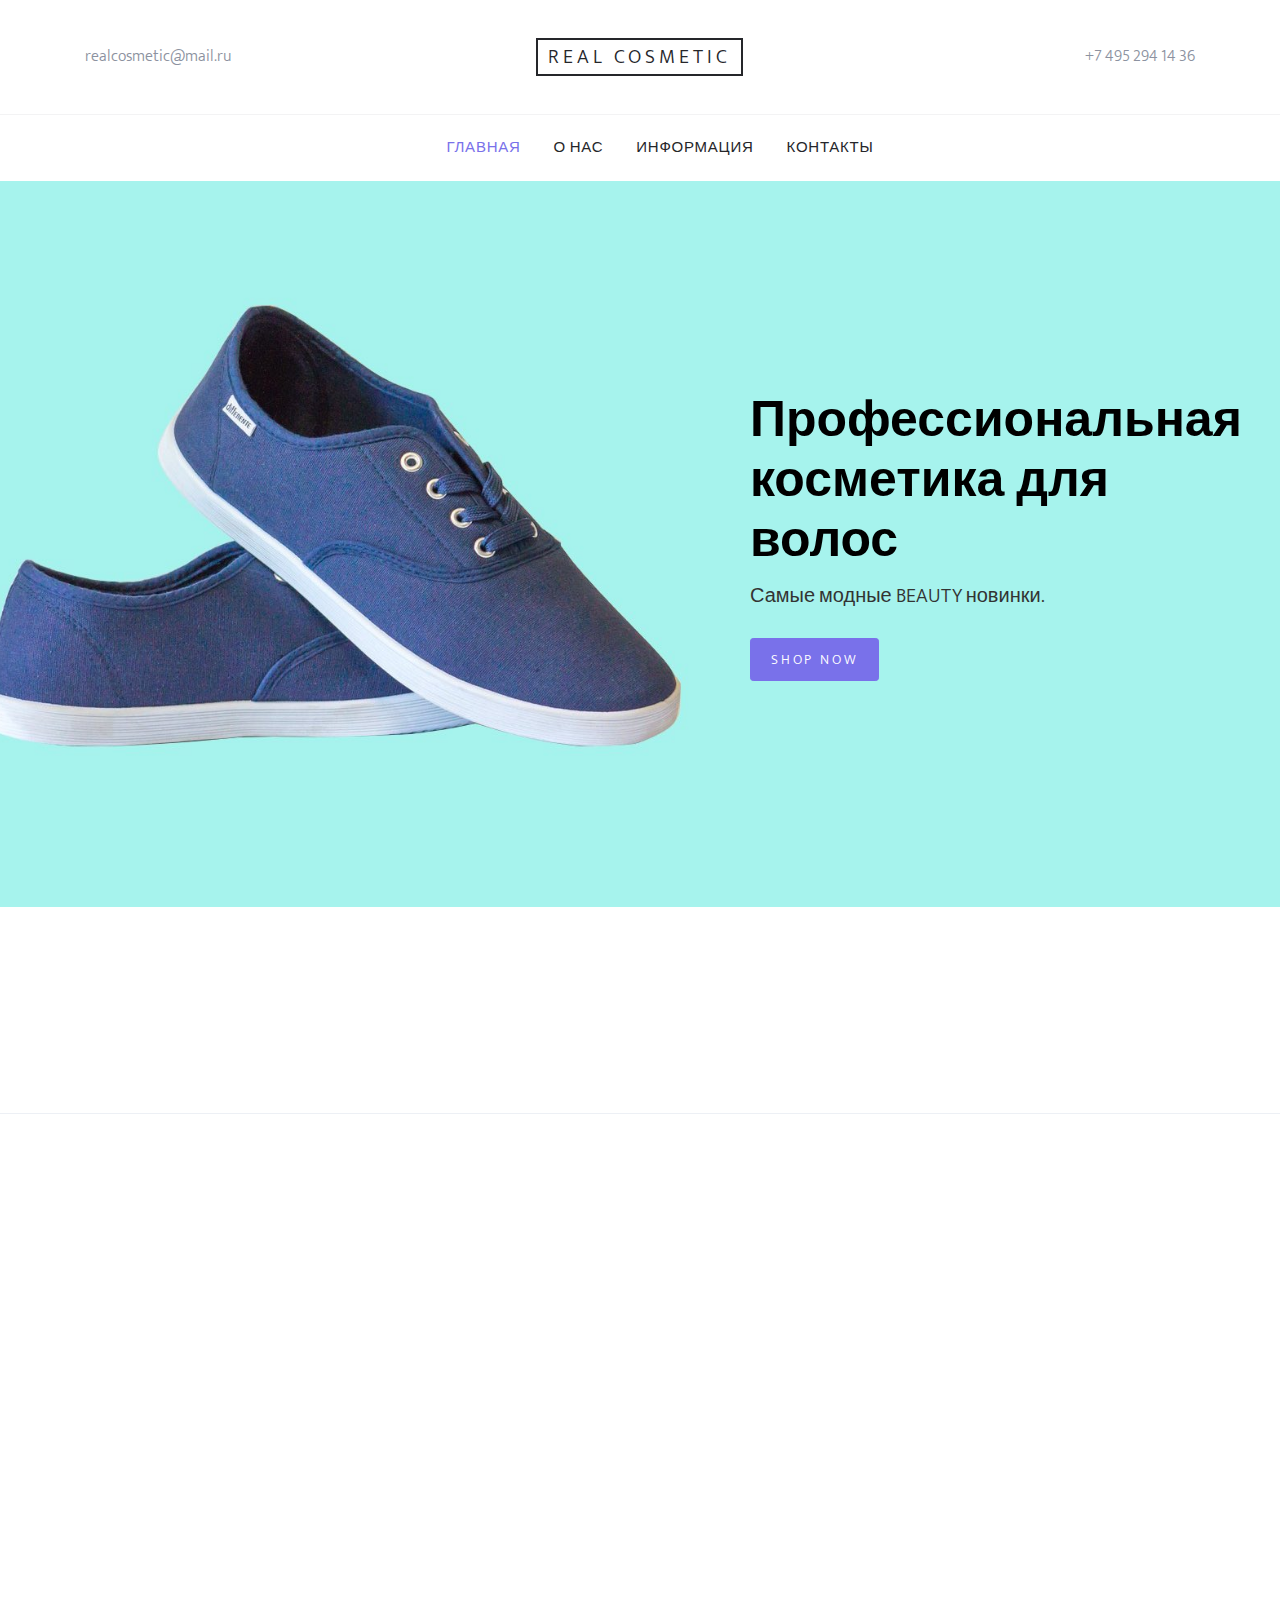
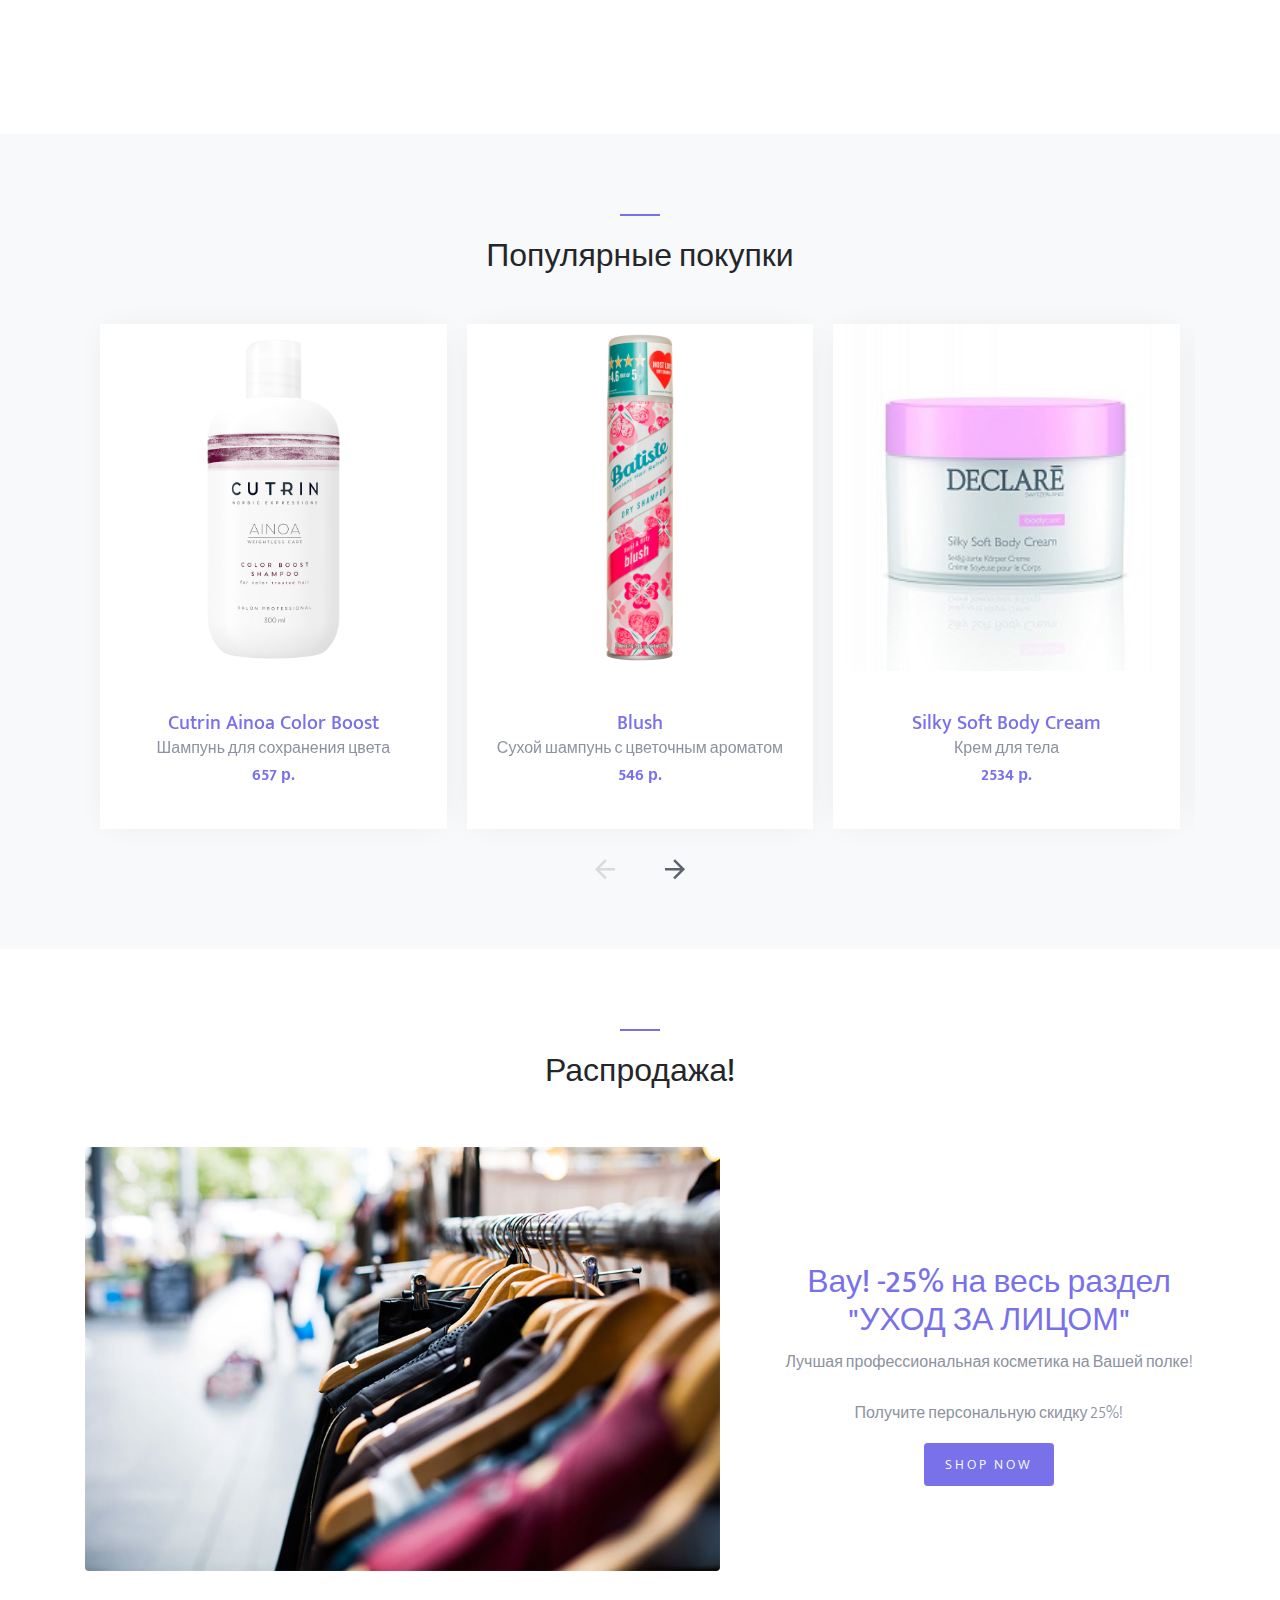
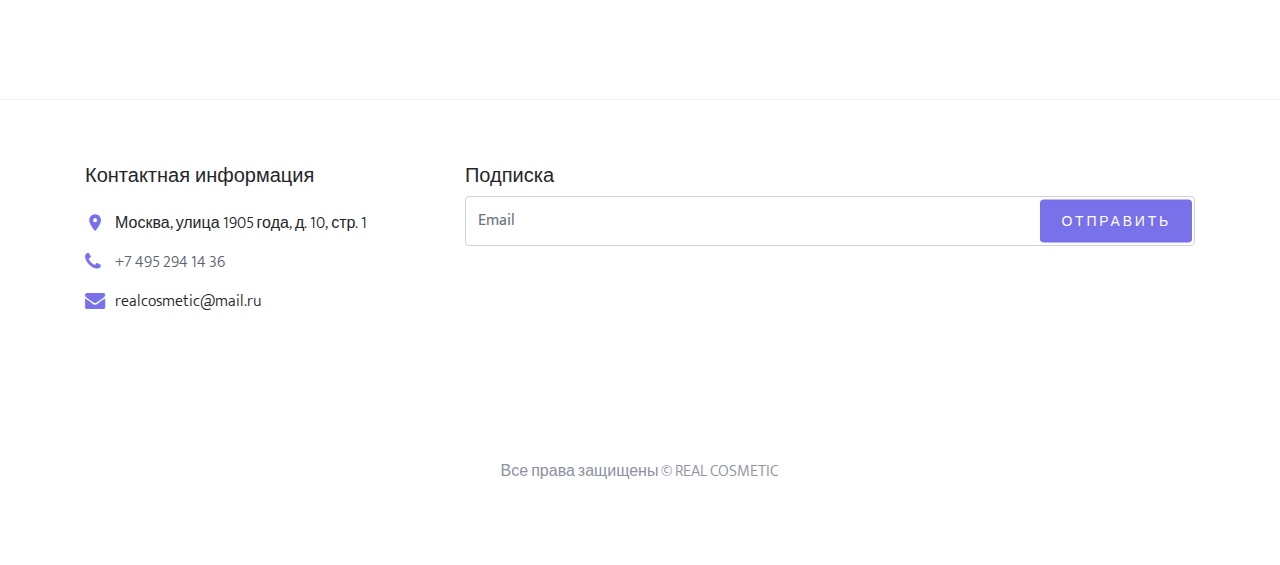
==== index.html @ 62da7d02 "first" ====
<!DOCTYPE html>
<html lang="ru">

<head>
  <title>Real Cosmetic &mdash; Профессиональная косметика для волос</title>
  <meta charset="utf-8">
  <meta name="viewport" content="width=device-width, initial-scale=1, shrink-to-fit=no">

  <link rel="stylesheet" href="https://fonts.googleapis.com/css?family=Mukta:300,400,700">
  <link rel="stylesheet" href="fonts/icomoon/style.css">

  <link rel="stylesheet" href="css/bootstrap.min.css">
  <link rel="stylesheet" href="css/magnific-popup.css">
  <link rel="stylesheet" href="css/jquery-ui.css">
  <link rel="stylesheet" href="css/owl.carousel.min.css">
  <link rel="stylesheet" href="css/owl.theme.default.min.css">


  <link rel="stylesheet" href="css/aos.css">

  <link rel="stylesheet" href="css/style.css">

</head>

<body>

  <div class="site-wrap">
    <header class="site-navbar" role="banner">
      <div class="site-navbar-top">
        <div class="container">
          <div class="row align-items-center">

            <div class="col-6 col-md-4 order-2 order-md-1 site-search-icon text-left">
              <div class="site-top-icons">
                <ul>
                  <li class="email">realcosmetic@mail.ru</li>
                </ul>
              </div>
            </div>

            <div class="col-12 mb-3 mb-md-0 col-md-4 order-1 order-md-2 text-center">
              <div class="site-logo">
                <a href="/" class="js-logo-clone">Real Cosmetic</a>
              </div>
            </div>

            <div class="col-6 col-md-4 order-3 order-md-3 text-right">
              <div class="site-top-icons">
                <ul>
                  <li class="phone">+7 495 294 14 36</li>
                  <li class="d-inline-block d-md-none ml-md-0"><a href="#" class="site-menu-toggle js-menu-toggle"><span
                        class="icon-menu"></span></a></li>
                </ul>
              </div>
            </div>

          </div>
        </div>
      </div>
      <nav class="site-navigation text-right text-md-center" role="navigation">
        <div class="container">
          <ul class="site-menu js-clone-nav d-none d-md-block">
            <li class="active">
              <a href="/">Главная</a>
            </li>
            <li>
              <a href="about.html">О нас</a>
            </li>
            <li><a href="info.html">Информация</a></li>
            <li><a href="contact.html">Контакты</a></li>
          </ul>
        </div>
      </nav>
    </header>

    <div class="site-blocks-cover" style="background-image: url(images/hero_1.jpg);" data-aos="fade">
      <div class="container">
        <div class="row align-items-start align-items-md-center justify-content-end">
          <div class="col-md-5 text-center text-md-left pt-5 pt-md-0">
            <h1 class="mb-2">Профессиональная косметика для волос</h1>
            <div class="intro-text text-center text-md-left">
              <p class="mb-4">Самые модные BEAUTY новинки. </p>
              <p>
                <a href="#" class="btn btn-sm btn-primary">Shop Now</a>
              </p>
            </div>
          </div>
        </div>
      </div>
    </div>

    <div class="site-section site-section-sm site-blocks-1">
      <div class="container">
        <div class="row">
          <div class="col-md-6 col-lg-4 d-lg-flex mb-4 mb-lg-0 pl-4" data-aos="fade-up" data-aos-delay="">
            <div class="icon mr-4 align-self-start">
              <span class="icon-truck"></span>
            </div>
            <div class="text">
              <h2 class="text-uppercase">Бесплатная доставка</h2>
              <p>от 2700 руб.</p>
            </div>
          </div>
          <div class="col-md-6 col-lg-4 d-lg-flex mb-4 mb-lg-0 pl-4" data-aos="fade-up" data-aos-delay="100">
            <div class="icon mr-4 align-self-start">
              <span class="icon-refresh2"></span>
            </div>
            <div class="text">
              <h2 class="text-uppercase">Бесплатный возврат</h2>
              <p>в течение 14 дней.</p>
            </div>
          </div>
          <div class="col-md-6 col-lg-4 d-lg-flex mb-4 mb-lg-0 pl-4" data-aos="fade-up" data-aos-delay="200">
            <div class="icon mr-4 align-self-start">
              <span class="icon-help"></span>
            </div>
            <div class="text">
              <h2 class="text-uppercase">Поддержка покупателей</h2>
              <p>консультации 24/7.</p>
            </div>
          </div>
        </div>
      </div>
    </div>

    <div class="site-section site-blocks-2">
      <div class="container">
        <div class="row">
          <div class="col-sm-6 col-md-6 col-lg-4 mb-4 mb-lg-0" data-aos="fade" data-aos-delay="">
            <a class="block-2-item" href="#">
              <figure class="image">
                <img src="images/women.jpg" alt="" class="img-fluid">
              </figure>
              <div class="text">
                <span class="text-uppercase">Новинка из Италии</span>
                <h3>NOOK</h3>
              </div>
            </a>
          </div>
          <div class="col-sm-6 col-md-6 col-lg-4 mb-5 mb-lg-0" data-aos="fade" data-aos-delay="100">
            <a class="block-2-item" href="#">
              <figure class="image">
                <img src="images/children.jpg" alt="" class="img-fluid">
              </figure>
              <div class="text">
                <span class="text-uppercase">-20% процентов на всю коллекцию</span>
                <h3>DAVINES</h3>
              </div>
            </a>
          </div>
          <div class="col-sm-6 col-md-6 col-lg-4 mb-5 mb-lg-0" data-aos="fade" data-aos-delay="200">
            <a class="block-2-item" href="#">
              <figure class="image">
                <img src="images/men.jpg" alt="" class="img-fluid">
              </figure>
              <div class="text">
                <span class="text-uppercase">Новинка из США</span>
                <h3>KREATIN COMPLEX</h3>
              </div>
            </a>
          </div>
        </div>
      </div>
    </div>

    <div class="site-section block-3 site-blocks-2 bg-light">
      <div class="container">
        <div class="row justify-content-center">
          <div class="col-md-7 site-section-heading text-center pt-4">
            <h2>Популярные покупки</h2>
          </div>
        </div>
        <div class="row">
          <div class="col-md-12">
            <div class="nonloop-block-3 owl-carousel">
              <div class="item">
                <div class="block-4 text-center">
                  <figure class="block-4-image">
                    <img src="images/1.png" alt="Image placeholder" class="img-fluid">
                  </figure>
                  <div class="block-4-text p-4">
                    <h3><a href="#">Cutrin Ainoa Color Boost</a></h3>
                    <p class="mb-0">Шампунь для сохранения цвета</p>
                    <p class="text-primary font-weight-bold">657 р.</p>
                  </div>
                </div>
              </div>
              <div class="item">
                <div class="block-4 text-center">
                  <figure class="block-4-image">
                    <img src="images/2.jpg" alt="Image placeholder" class="img-fluid">
                  </figure>
                  <div class="block-4-text p-4">
                    <h3><a href="#">Blush</a></h3>
                    <p class="mb-0">Сухой шампунь с цветочным ароматом</p>
                    <p class="text-primary font-weight-bold">546 р.</p>
                  </div>
                </div>
              </div>
              <div class="item">
                <div class="block-4 text-center">
                  <figure class="block-4-image">
                    <img src="images/3.jpg" alt="Image placeholder" class="img-fluid">
                  </figure>
                  <div class="block-4-text p-4">
                    <h3><a href="#">Silky Soft Body Cream</a></h3>
                    <p class="mb-0">Крем для тела</p>
                    <p class="text-primary font-weight-bold">2534 р.</p>
                  </div>
                </div>
              </div>
              <div class="item">
                <div class="block-4 text-center">
                  <figure class="block-4-image">
                    <img src="images/4.jpg" alt="Image placeholder" class="img-fluid">
                  </figure>
                  <div class="block-4-text p-4">
                    <h3><a href="#">Oil For Beard Amber</a></h3>
                    <p class="mb-0">Масло-уход для бороды</p>
                    <p class="text-primary font-weight-bold">$1280 р.</p>
                  </div>
                </div>
              </div>
              <div class="item">
                <div class="block-4 text-center">
                  <figure class="block-4-image">
                    <img src="images/5.jpg" alt="Image placeholder" class="img-fluid">
                  </figure>
                  <div class="block-4-text p-4">
                    <h3><a href="#">Aeto</a></h3>
                    <p class="mb-0">Сыворотка укрепляющая</p>
                    <p class="text-primary font-weight-bold">760 р.</p>
                  </div>
                </div>
              </div>
            </div>
          </div>
        </div>
      </div>
    </div>

    <div class="site-section block-8">
      <div class="container">
        <div class="row justify-content-center  mb-5">
          <div class="col-md-7 site-section-heading text-center pt-4">
            <h2>Распродажа!</h2>
          </div>
        </div>
        <div class="row align-items-center">
          <div class="col-md-12 col-lg-7 mb-5">
            <a href="#"><img src="images/blog_1.jpg" alt="Image placeholder" class="img-fluid rounded"></a>
          </div>
          <div class="col-md-12 col-lg-5 text-center pl-md-5">
            <h2><a href="#">Вау! -25% на весь раздел "УХОД ЗА ЛИЦОМ"</a></h2>
            <p class="mb-4">Лучшая профессиональная косметика на Вашей полке!</p>
            <p>Получите персональную скидку 25%!</p>
            <p><a href="#" class="btn btn-primary btn-sm">Shop Now</a></p>
          </div>
        </div>
      </div>
    </div>

    <footer class="site-footer border-top">
      <div class="container">
        <div class="row">
          <div class="col-md-6 col-lg-4">
            <div class="block-5 mb-5">
              <h3 class="footer-heading mb-4">Контактная информация</h3>
              <ul class="list-unstyled">
                <li class="address">Москва, улица 1905 года, д. 10, стр. 1</li>
                <li class="phone"><a href="tel://84952941436">+7 495 294 14 36</a></li>
                <li class="email">realcosmetic@mail.ru</li>
              </ul>
            </div>
          </div>
          <div class="block-7 col-md-6 col-lg-8">
            <form action="#" method="post">
              <h3 class="footer-heading">Подписка</h3>
              <div class="form-group">
                <input type="text" class="form-control py-4" id="email_subscribe" placeholder="Email">
                <input type="submit" class="btn btn-sm btn-primary" value="Отправить">
              </div>
            </form>
          </div>
        </div>
        <div class="row pt-5 mt-5 text-center">
          <div class="col-md-12">
            <p>
              Все права защищены &copy; REAL COSMETIC
            </p>
          </div>

        </div>
      </div>
    </footer>
  </div>

  <script src="js/jquery-3.3.1.min.js"></script>
  <script src="js/jquery-ui.js"></script>
  <script src="js/popper.min.js"></script>
  <script src="js/bootstrap.min.js"></script>
  <script src="js/owl.carousel.min.js"></script>
  <script src="js/jquery.magnific-popup.min.js"></script>
  <script src="js/aos.js"></script>

  <script src="js/main.js"></script>

</body>

</html>
---- fonts/icomoon/style.css ----
@font-face {
  font-family: 'icomoon';
  src:  url('fonts/icomoon.eot?10si43');
  src:  url('fonts/icomoon.eot?10si43#iefix') format('embedded-opentype'),
    url('fonts/icomoon.ttf?10si43') format('truetype'),
    url('fonts/icomoon.woff?10si43') format('woff'),
    url('fonts/icomoon.svg?10si43#icomoon') format('svg');
  font-weight: normal;
  font-style: normal;
}

[class^="icon-"], [class*=" icon-"] {
  /* use !important to prevent issues with browser extensions that change fonts */
  font-family: 'icomoon' !important;
  speak: none;
  font-style: normal;
  font-weight: normal;
  font-variant: normal;
  text-transform: none;
  line-height: 1;

  /* Better Font Rendering =========== */
  -webkit-font-smoothing: antialiased;
  -moz-osx-font-smoothing: grayscale;
}

.icon-asterisk:before {
  content: "\f069";
}
.icon-plus:before {
  content: "\f067";
}
.icon-question:before {
  content: "\f128";
}
.icon-minus:before {
  content: "\f068";
}
.icon-glass:before {
  content: "\f000";
}
.icon-music:before {
  content: "\f001";
}
.icon-search:before {
  content: "\f002";
}
.icon-envelope-o:before {
  content: "\f003";
}
.icon-heart:before {
  content: "\f004";
}
.icon-star:before {
  content: "\f005";
}
.icon-star-o:before {
  content: "\f006";
}
.icon-user:before {
  content: "\f007";
}
.icon-film:before {
  content: "\f008";
}
.icon-th-large:before {
  content: "\f009";
}
.icon-th:before {
  content: "\f00a";
}
.icon-th-list:before {
  content: "\f00b";
}
.icon-check:before {
  content: "\f00c";
}
.icon-close:before {
  content: "\f00d";
}
.icon-remove:before {
  content: "\f00d";
}
.icon-times:before {
  content: "\f00d";
}
.icon-search-plus:before {
  content: "\f00e";
}
.icon-search-minus:before {
  content: "\f010";
}
.icon-power-off:before {
  content: "\f011";
}
.icon-signal:before {
  content: "\f012";
}
.icon-cog:before {
  content: "\f013";
}
.icon-gear:before {
  content: "\f013";
}
.icon-trash-o:before {
  content: "\f014";
}
.icon-home:before {
  content: "\f015";
}
.icon-file-o:before {
  content: "\f016";
}
.icon-clock-o:before {
  content: "\f017";
}
.icon-road:before {
  content: "\f018";
}
.icon-download:before {
  content: "\f019";
}
.icon-arrow-circle-o-down:before {
  content: "\f01a";
}
.icon-arrow-circle-o-up:before {
  content: "\f01b";
}
.icon-inbox:before {
  content: "\f01c";
}
.icon-play-circle-o:before {
  content: "\f01d";
}
.icon-repeat:before {
  content: "\f01e";
}
.icon-rotate-right:before {
  content: "\f01e";
}
.icon-refresh:before {
  content: "\f021";
}
.icon-list-alt:before {
  content: "\f022";
}
.icon-lock:before {
  content: "\f023";
}
.icon-flag:before {
  content: "\f024";
}
.icon-headphones:before {
  content: "\f025";
}
.icon-volume-off:before {
  content: "\f026";
}
.icon-volume-down:before {
  content: "\f027";
}
.icon-volume-up:before {
  content: "\f028";
}
.icon-qrcode:before {
  content: "\f029";
}
.icon-barcode:before {
  content: "\f02a";
}
.icon-tag:before {
  content: "\f02b";
}
.icon-tags:before {
  content: "\f02c";
}
.icon-book:before {
  content: "\f02d";
}
.icon-bookmark:before {
  content: "\f02e";
}
.icon-print:before {
  content: "\f02f";
}
.icon-camera:before {
  content: "\f030";
}
.icon-font:before {
  content: "\f031";
}
.icon-bold:before {
  content: "\f032";
}
.icon-italic:before {
  content: "\f033";
}
.icon-text-height:before {
  content: "\f034";
}
.icon-text-width:before {
  content: "\f035";
}
.icon-align-left:before {
  content: "\f036";
}
.icon-align-center:before {
  content: "\f037";
}
.icon-align-right:before {
  content: "\f038";
}
.icon-align-justify:before {
  content: "\f039";
}
.icon-list:before {
  content: "\f03a";
}
.icon-dedent:before {
  content: "\f03b";
}
.icon-outdent:before {
  content: "\f03b";
}
.icon-indent:before {
  content: "\f03c";
}
.icon-video-camera:before {
  content: "\f03d";
}
.icon-image:before {
  content: "\f03e";
}
.icon-photo:before {
  content: "\f03e";
}
.icon-picture-o:before {
  content: "\f03e";
}
.icon-pencil:before {
  content: "\f040";
}
.icon-map-marker:before {
  content: "\f041";
}
.icon-adjust:before {
  content: "\f042";
}
.icon-tint:before {
  content: "\f043";
}
.icon-edit:before {
  content: "\f044";
}
.icon-pencil-square-o:before {
  content: "\f044";
}
.icon-share-square-o:before {
  content: "\f045";
}
.icon-check-square-o:before {
  content: "\f046";
}
.icon-arrows:before {
  content: "\f047";
}
.icon-step-backward:before {
  content: "\f048";
}
.icon-fast-backward:before {
  content: "\f049";
}
.icon-backward:before {
  content: "\f04a";
}
.icon-play:before {
  content: "\f04b";
}
.icon-pause:before {
  content: "\f04c";
}
.icon-stop:before {
  content: "\f04d";
}
.icon-forward:before {
  content: "\f04e";
}
.icon-fast-forward:before {
  content: "\f050";
}
.icon-step-forward:before {
  content: "\f051";
}
.icon-eject:before {
  content: "\f052";
}
.icon-chevron-left:before {
  content: "\f053";
}
.icon-chevron-right:before {
  content: "\f054";
}
.icon-plus-circle:before {
  content: "\f055";
}
.icon-minus-circle:before {
  content: "\f056";
}
.icon-times-circle:before {
  content: "\f057";
}
.icon-check-circle:before {
  content: "\f058";
}
.icon-question-circle:before {
  content: "\f059";
}
.icon-info-circle:before {
  content: "\f05a";
}
.icon-crosshairs:before {
  content: "\f05b";
}
.icon-times-circle-o:before {
  content: "\f05c";
}
.icon-check-circle-o:before {
  content: "\f05d";
}
.icon-ban:before {
  content: "\f05e";
}
.icon-arrow-left:before {
  content: "\f060";
}
.icon-arrow-right:before {
  content: "\f061";
}
.icon-arrow-up:before {
  content: "\f062";
}
.icon-arrow-down:before {
  content: "\f063";
}
.icon-mail-forward:before {
  content: "\f064";
}
.icon-share:before {
  content: "\f064";
}
.icon-expand:before {
  content: "\f065";
}
.icon-compress:before {
  content: "\f066";
}
.icon-exclamation-circle:before {
  content: "\f06a";
}
.icon-gift:before {
  content: "\f06b";
}
.icon-leaf:before {
  content: "\f06c";
}
.icon-fire:before {
  content: "\f06d";
}
.icon-eye:before {
  content: "\f06e";
}
.icon-eye-slash:before {
  content: "\f070";
}
.icon-exclamation-triangle:before {
  content: "\f071";
}
.icon-warning:before {
  content: "\f071";
}
.icon-plane:before {
  content: "\f072";
}
.icon-calendar:before {
  content: "\f073";
}
.icon-random:before {
  content: "\f074";
}
.icon-comment:before {
  content: "\f075";
}
.icon-magnet:before {
  content: "\f076";
}
.icon-chevron-up:before {
  content: "\f077";
}
.icon-chevron-down:before {
  content: "\f078";
}
.icon-retweet:before {
  content: "\f079";
}
.icon-shopping-cart:before {
  content: "\f07a";
}
.icon-folder:before {
  content: "\f07b";
}
.icon-folder-open:before {
  content: "\f07c";
}
.icon-arrows-v:before {
  content: "\f07d";
}
.icon-arrows-h:before {
  content: "\f07e";
}
.icon-bar-chart:before {
  content: "\f080";
}
.icon-bar-chart-o:before {
  content: "\f080";
}
.icon-twitter-square:before {
  content: "\f081";
}
.icon-facebook-square:before {
  content: "\f082";
}
.icon-camera-retro:before {
  content: "\f083";
}
.icon-key:before {
  content: "\f084";
}
.icon-cogs:before {
  content: "\f085";
}
.icon-gears:before {
  content: "\f085";
}
.icon-comments:before {
  content: "\f086";
}
.icon-thumbs-o-up:before {
  content: "\f087";
}
.icon-thumbs-o-down:before {
  content: "\f088";
}
.icon-star-half:before {
  content: "\f089";
}
.icon-heart-o:before {
  content: "\f08a";
}
.icon-sign-out:before {
  content: "\f08b";
}
.icon-linkedin-square:before {
  content: "\f08c";
}
.icon-thumb-tack:before {
  content: "\f08d";
}
.icon-external-link:before {
  content: "\f08e";
}
.icon-sign-in:before {
  content: "\f090";
}
.icon-trophy:before {
  content: "\f091";
}
.icon-github-square:before {
  content: "\f092";
}
.icon-upload:before {
  content: "\f093";
}
.icon-lemon-o:before {
  content: "\f094";
}
.icon-phone:before {
  content: "\f095";
}
.icon-square-o:before {
  content: "\f096";
}
.icon-bookmark-o:before {
  content: "\f097";
}
.icon-phone-square:before {
  content: "\f098";
}
.icon-twitter:before {
  content: "\f099";
}
.icon-facebook:before {
  content: "\f09a";
}
.icon-facebook-f:before {
  content: "\f09a";
}
.icon-github:before {
  content: "\f09b";
}
.icon-unlock:before {
  content: "\f09c";
}
.icon-credit-card:before {
  content: "\f09d";
}
.icon-feed:before {
  content: "\f09e";
}
.icon-rss:before {
  content: "\f09e";
}
.icon-hdd-o:before {
  content: "\f0a0";
}
.icon-bullhorn:before {
  content: "\f0a1";
}
.icon-bell-o:before {
  content: "\f0a2";
}
.icon-certificate:before {
  content: "\f0a3";
}
.icon-hand-o-right:before {
  content: "\f0a4";
}
.icon-hand-o-left:before {
  content: "\f0a5";
}
.icon-hand-o-up:before {
  content: "\f0a6";
}
.icon-hand-o-down:before {
  content: "\f0a7";
}
.icon-arrow-circle-left:before {
  content: "\f0a8";
}
.icon-arrow-circle-right:before {
  content: "\f0a9";
}
.icon-arrow-circle-up:before {
  content: "\f0aa";
}
.icon-arrow-circle-down:before {
  content: "\f0ab";
}
.icon-globe:before {
  content: "\f0ac";
}
.icon-wrench:before {
  content: "\f0ad";
}
.icon-tasks:before {
  content: "\f0ae";
}
.icon-filter:before {
  content: "\f0b0";
}
.icon-briefcase:before {
  content: "\f0b1";
}
.icon-arrows-alt:before {
  content: "\f0b2";
}
.icon-group:before {
  content: "\f0c0";
}
.icon-users:before {
  content: "\f0c0";
}
.icon-chain:before {
  content: "\f0c1";
}
.icon-link:before {
  content: "\f0c1";
}
.icon-cloud:before {
  content: "\f0c2";
}
.icon-flask:before {
  content: "\f0c3";
}
.icon-cut:before {
  content: "\f0c4";
}
.icon-scissors:before {
  content: "\f0c4";
}
.icon-copy:before {
  content: "\f0c5";
}
.icon-files-o:before {
  content: "\f0c5";
}
.icon-paperclip:before {
  content: "\f0c6";
}
.icon-floppy-o:before {
  content: "\f0c7";
}
.icon-save:before {
  content: "\f0c7";
}
.icon-square:before {
  content: "\f0c8";
}
.icon-bars:before {
  content: "\f0c9";
}
.icon-navicon:before {
  content: "\f0c9";
}
.icon-reorder:before {
  content: "\f0c9";
}
.icon-list-ul:before {
  content: "\f0ca";
}
.icon-list-ol:before {
  content: "\f0cb";
}
.icon-strikethrough:before {
  content: "\f0cc";
}
.icon-underline:before {
  content: "\f0cd";
}
.icon-table:before {
  content: "\f0ce";
}
.icon-magic:before {
  content: "\f0d0";
}
.icon-truck:before {
  content: "\f0d1";
}
.icon-pinterest:before {
  content: "\f0d2";
}
.icon-pinterest-square:before {
  content: "\f0d3";
}
.icon-google-plus-square:before {
  content: "\f0d4";
}
.icon-google-plus:before {
  content: "\f0d5";
}
.icon-money:before {
  content: "\f0d6";
}
.icon-caret-down:before {
  content: "\f0d7";
}
.icon-caret-up:before {
  content: "\f0d8";
}
.icon-caret-left:before {
  content: "\f0d9";
}
.icon-caret-right:before {
  content: "\f0da";
}
.icon-columns:before {
  content: "\f0db";
}
.icon-sort:before {
  content: "\f0dc";
}
.icon-unsorted:before {
  content: "\f0dc";
}
.icon-sort-desc:before {
  content: "\f0dd";
}
.icon-sort-down:before {
  content: "\f0dd";
}
.icon-sort-asc:before {
  content: "\f0de";
}
.icon-sort-up:before {
  content: "\f0de";
}
.icon-envelope:before {
  content: "\f0e0";
}
.icon-linkedin:before {
  content: "\f0e1";
}
.icon-rotate-left:before {
  content: "\f0e2";
}
.icon-undo:before {
  content: "\f0e2";
}
.icon-gavel:before {
  content: "\f0e3";
}
.icon-legal:before {
  content: "\f0e3";
}
.icon-dashboard:before {
  content: "\f0e4";
}
.icon-tachometer:before {
  content: "\f0e4";
}
.icon-comment-o:before {
  content: "\f0e5";
}
.icon-comments-o:before {
  content: "\f0e6";
}
.icon-bolt:before {
  content: "\f0e7";
}
.icon-flash:before {
  content: "\f0e7";
}
.icon-sitemap:before {
  content: "\f0e8";
}
.icon-umbrella:before {
  content: "\f0e9";
}
.icon-clipboard:before {
  content: "\f0ea";
}
.icon-paste:before {
  content: "\f0ea";
}
.icon-lightbulb-o:before {
  content: "\f0eb";
}
.icon-exchange:before {
  content: "\f0ec";
}
.icon-cloud-download:before {
  content: "\f0ed";
}
.icon-cloud-upload:before {
  content: "\f0ee";
}
.icon-user-md:before {
  content: "\f0f0";
}
.icon-stethoscope:before {
  content: "\f0f1";
}
.icon-suitcase:before {
  content: "\f0f2";
}
.icon-bell:before {
  content: "\f0f3";
}
.icon-coffee:before {
  content: "\f0f4";
}
.icon-cutlery:before {
  content: "\f0f5";
}
.icon-file-text-o:before {
  content: "\f0f6";
}
.icon-building-o:before {
  content: "\f0f7";
}
.icon-hospital-o:before {
  content: "\f0f8";
}
.icon-ambulance:before {
  content: "\f0f9";
}
.icon-medkit:before {
  content: "\f0fa";
}
.icon-fighter-jet:before {
  content: "\f0fb";
}
.icon-beer:before {
  content: "\f0fc";
}
.icon-h-square:before {
  content: "\f0fd";
}
.icon-plus-square:before {
  content: "\f0fe";
}
.icon-angle-double-left:before {
  content: "\f100";
}
.icon-angle-double-right:before {
  content: "\f101";
}
.icon-angle-double-up:before {
  content: "\f102";
}
.icon-angle-double-down:before {
  content: "\f103";
}
.icon-angle-left:before {
  content: "\f104";
}
.icon-angle-right:before {
  content: "\f105";
}
.icon-angle-up:before {
  content: "\f106";
}
.icon-angle-down:before {
  content: "\f107";
}
.icon-desktop:before {
  content: "\f108";
}
.icon-laptop:before {
  content: "\f109";
}
.icon-tablet:before {
  content: "\f10a";
}
.icon-mobile:before {
  content: "\f10b";
}
.icon-mobile-phone:before {
  content: "\f10b";
}
.icon-circle-o:before {
  content: "\f10c";
}
.icon-quote-left:before {
  content: "\f10d";
}
.icon-quote-right:before {
  content: "\f10e";
}
.icon-spinner:before {
  content: "\f110";
}
.icon-circle:before {
  content: "\f111";
}
.icon-mail-reply:before {
  content: "\f112";
}
.icon-reply:before {
  content: "\f112";
}
.icon-github-alt:before {
  content: "\f113";
}
.icon-folder-o:before {
  content: "\f114";
}
.icon-folder-open-o:before {
  content: "\f115";
}
.icon-smile-o:before {
  content: "\f118";
}
.icon-frown-o:before {
  content: "\f119";
}
.icon-meh-o:before {
  content: "\f11a";
}
.icon-gamepad:before {
  content: "\f11b";
}
.icon-keyboard-o:before {
  content: "\f11c";
}
.icon-flag-o:before {
  content: "\f11d";
}
.icon-flag-checkered:before {
  content: "\f11e";
}
.icon-terminal:before {
  content: "\f120";
}
.icon-code:before {
  content: "\f121";
}
.icon-mail-reply-all:before {
  content: "\f122";
}
.icon-reply-all:before {
  content: "\f122";
}
.icon-star-half-empty:before {
  content: "\f123";
}
.icon-star-half-full:before {
  content: "\f123";
}
.icon-star-half-o:before {
  content: "\f123";
}
.icon-location-arrow:before {
  content: "\f124";
}
.icon-crop:before {
  content: "\f125";
}
.icon-code-fork:before {
  content: "\f126";
}
.icon-chain-broken:before {
  content: "\f127";
}
.icon-unlink:before {
  content: "\f127";
}
.icon-info:before {
  content: "\f129";
}
.icon-exclamation:before {
  content: "\f12a";
}
.icon-superscript:before {
  content: "\f12b";
}
.icon-subscript:before {
  content: "\f12c";
}
.icon-eraser:before {
  content: "\f12d";
}
.icon-puzzle-piece:before {
  content: "\f12e";
}
.icon-microphone:before {
  content: "\f130";
}
.icon-microphone-slash:before {
  content: "\f131";
}
.icon-shield:before {
  content: "\f132";
}
.icon-calendar-o:before {
  content: "\f133";
}
.icon-fire-extinguisher:before {
  content: "\f134";
}
.icon-rocket:before {
  content: "\f135";
}
.icon-maxcdn:before {
  content: "\f136";
}
.icon-chevron-circle-left:before {
  content: "\f137";
}
.icon-chevron-circle-right:before {
  content: "\f138";
}
.icon-chevron-circle-up:before {
  content: "\f139";
}
.icon-chevron-circle-down:before {
  content: "\f13a";
}
.icon-html5:before {
  content: "\f13b";
}
.icon-css3:before {
  content: "\f13c";
}
.icon-anchor:before {
  content: "\f13d";
}
.icon-unlock-alt:before {
  content: "\f13e";
}
.icon-bullseye:before {
  content: "\f140";
}
.icon-ellipsis-h:before {
  content: "\f141";
}
.icon-ellipsis-v:before {
  content: "\f142";
}
.icon-rss-square:before {
  content: "\f143";
}
.icon-play-circle:before {
  content: "\f144";
}
.icon-ticket:before {
  content: "\f145";
}
.icon-minus-square:before {
  content: "\f146";
}
.icon-minus-square-o:before {
  content: "\f147";
}
.icon-level-up:before {
  content: "\f148";
}
.icon-level-down:before {
  content: "\f149";
}
.icon-check-square:before {
  content: "\f14a";
}
.icon-pencil-square:before {
  content: "\f14b";
}
.icon-external-link-square:before {
  content: "\f14c";
}
.icon-share-square:before {
  content: "\f14d";
}
.icon-compass:before {
  content: "\f14e";
}
.icon-caret-square-o-down:before {
  content: "\f150";
}
.icon-toggle-down:before {
  content: "\f150";
}
.icon-caret-square-o-up:before {
  content: "\f151";
}
.icon-toggle-up:before {
  content: "\f151";
}
.icon-caret-square-o-right:before {
  content: "\f152";
}
.icon-toggle-right:before {
  content: "\f152";
}
.icon-eur:before {
  content: "\f153";
}
.icon-euro:before {
  content: "\f153";
}
.icon-gbp:before {
  content: "\f154";
}
.icon-dollar:before {
  content: "\f155";
}
.icon-usd:before {
  content: "\f155";
}
.icon-inr:before {
  content: "\f156";
}
.icon-rupee:before {
  content: "\f156";
}
.icon-cny:before {
  content: "\f157";
}
.icon-jpy:before {
  content: "\f157";
}
.icon-rmb:before {
  content: "\f157";
}
.icon-yen:before {
  content: "\f157";
}
.icon-rouble:before {
  content: "\f158";
}
.icon-rub:before {
  content: "\f158";
}
.icon-ruble:before {
  content: "\f158";
}
.icon-krw:before {
  content: "\f159";
}
.icon-won:before {
  content: "\f159";
}
.icon-bitcoin:before {
  content: "\f15a";
}
.icon-btc:before {
  content: "\f15a";
}
.icon-file:before {
  content: "\f15b";
}
.icon-file-text:before {
  content: "\f15c";
}
.icon-sort-alpha-asc:before {
  content: "\f15d";
}
.icon-sort-alpha-desc:before {
  content: "\f15e";
}
.icon-sort-amount-asc:before {
  content: "\f160";
}
.icon-sort-amount-desc:before {
  content: "\f161";
}
.icon-sort-numeric-asc:before {
  content: "\f162";
}
.icon-sort-numeric-desc:before {
  content: "\f163";
}
.icon-thumbs-up:before {
  content: "\f164";
}
.icon-thumbs-down:before {
  content: "\f165";
}
.icon-youtube-square:before {
  content: "\f166";
}
.icon-youtube:before {
  content: "\f167";
}
.icon-xing:before {
  content: "\f168";
}
.icon-xing-square:before {
  content: "\f169";
}
.icon-youtube-play:before {
  content: "\f16a";
}
.icon-dropbox:before {
  content: "\f16b";
}
.icon-stack-overflow:before {
  content: "\f16c";
}
.icon-instagram:before {
  content: "\f16d";
}
.icon-flickr:before {
  content: "\f16e";
}
.icon-adn:before {
  content: "\f170";
}
.icon-bitbucket:before {
  content: "\f171";
}
.icon-bitbucket-square:before {
  content: "\f172";
}
.icon-tumblr:before {
  content: "\f173";
}
.icon-tumblr-square:before {
  content: "\f174";
}
.icon-long-arrow-down:before {
  content: "\f175";
}
.icon-long-arrow-up:before {
  content: "\f176";
}
.icon-long-arrow-left:before {
  content: "\f177";
}
.icon-long-arrow-right:before {
  content: "\f178";
}
.icon-apple:before {
  content: "\f179";
}
.icon-windows:before {
  content: "\f17a";
}
.icon-android:before {
  content: "\f17b";
}
.icon-linux:before {
  content: "\f17c";
}
.icon-dribbble:before {
  content: "\f17d";
}
.icon-skype:before {
  content: "\f17e";
}
.icon-foursquare:before {
  content: "\f180";
}
.icon-trello:before {
  content: "\f181";
}
.icon-female:before {
  content: "\f182";
}
.icon-male:before {
  content: "\f183";
}
.icon-gittip:before {
  content: "\f184";
}
.icon-gratipay:before {
  content: "\f184";
}
.icon-sun-o:before {
  content: "\f185";
}
.icon-moon-o:before {
  content: "\f186";
}
.icon-archive:before {
  content: "\f187";
}
.icon-bug:before {
  content: "\f188";
}
.icon-vk:before {
  content: "\f189";
}
.icon-weibo:before {
  content: "\f18a";
}
.icon-renren:before {
  content: "\f18b";
}
.icon-pagelines:before {
  content: "\f18c";
}
.icon-stack-exchange:before {
  content: "\f18d";
}
.icon-arrow-circle-o-right:before {
  content: "\f18e";
}
.icon-arrow-circle-o-left:before {
  content: "\f190";
}
.icon-caret-square-o-left:before {
  content: "\f191";
}
.icon-toggle-left:before {
  content: "\f191";
}
.icon-dot-circle-o:before {
  content: "\f192";
}
.icon-wheelchair:before {
  content: "\f193";
}
.icon-vimeo-square:before {
  content: "\f194";
}
.icon-try:before {
  content: "\f195";
}
.icon-turkish-lira:before {
  content: "\f195";
}
.icon-plus-square-o:before {
  content: "\f196";
}
.icon-space-shuttle:before {
  content: "\f197";
}
.icon-slack:before {
  content: "\f198";
}
.icon-envelope-square:before {
  content: "\f199";
}
.icon-wordpress:before {
  content: "\f19a";
}
.icon-openid:before {
  content: "\f19b";
}
.icon-bank:before {
  content: "\f19c";
}
.icon-institution:before {
  content: "\f19c";
}
.icon-university:before {
  content: "\f19c";
}
.icon-graduation-cap:before {
  content: "\f19d";
}
.icon-mortar-board:before {
  content: "\f19d";
}
.icon-yahoo:before {
  content: "\f19e";
}
.icon-google:before {
  content: "\f1a0";
}
.icon-reddit:before {
  content: "\f1a1";
}
.icon-reddit-square:before {
  content: "\f1a2";
}
.icon-stumbleupon-circle:before {
  content: "\f1a3";
}
.icon-stumbleupon:before {
  content: "\f1a4";
}
.icon-delicious:before {
  content: "\f1a5";
}
.icon-digg:before {
  content: "\f1a6";
}
.icon-pied-piper-pp:before {
  content: "\f1a7";
}
.icon-pied-piper-alt:before {
  content: "\f1a8";
}
.icon-drupal:before {
  content: "\f1a9";
}
.icon-joomla:before {
  content: "\f1aa";
}
.icon-language:before {
  content: "\f1ab";
}
.icon-fax:before {
  content: "\f1ac";
}
.icon-building:before {
  content: "\f1ad";
}
.icon-child:before {
  content: "\f1ae";
}
.icon-paw:before {
  content: "\f1b0";
}
.icon-spoon:before {
  content: "\f1b1";
}
.icon-cube:before {
  content: "\f1b2";
}
.icon-cubes:before {
  content: "\f1b3";
}
.icon-behance:before {
  content: "\f1b4";
}
.icon-behance-square:before {
  content: "\f1b5";
}
.icon-steam:before {
  content: "\f1b6";
}
.icon-steam-square:before {
  content: "\f1b7";
}
.icon-recycle:before {
  content: "\f1b8";
}
.icon-automobile:before {
  content: "\f1b9";
}
.icon-car:before {
  content: "\f1b9";
}
.icon-cab:before {
  content: "\f1ba";
}
.icon-taxi:before {
  content: "\f1ba";
}
.icon-tree:before {
  content: "\f1bb";
}
.icon-spotify:before {
  content: "\f1bc";
}
.icon-deviantart:before {
  content: "\f1bd";
}
.icon-soundcloud:before {
  content: "\f1be";
}
.icon-database:before {
  content: "\f1c0";
}
.icon-file-pdf-o:before {
  content: "\f1c1";
}
.icon-file-word-o:before {
  content: "\f1c2";
}
.icon-file-excel-o:before {
  content: "\f1c3";
}
.icon-file-powerpoint-o:before {
  content: "\f1c4";
}
.icon-file-image-o:before {
  content: "\f1c5";
}
.icon-file-photo-o:before {
  content: "\f1c5";
}
.icon-file-picture-o:before {
  content: "\f1c5";
}
.icon-file-archive-o:before {
  content: "\f1c6";
}
.icon-file-zip-o:before {
  content: "\f1c6";
}
.icon-file-audio-o:before {
  content: "\f1c7";
}
.icon-file-sound-o:before {
  content: "\f1c7";
}
.icon-file-movie-o:before {
  content: "\f1c8";
}
.icon-file-video-o:before {
  content: "\f1c8";
}
.icon-file-code-o:before {
  content: "\f1c9";
}
.icon-vine:before {
  content: "\f1ca";
}
.icon-codepen:before {
  content: "\f1cb";
}
.icon-jsfiddle:before {
  content: "\f1cc";
}
.icon-life-bouy:before {
  content: "\f1cd";
}
.icon-life-buoy:before {
  content: "\f1cd";
}
.icon-life-ring:before {
  content: "\f1cd";
}
.icon-life-saver:before {
  content: "\f1cd";
}
.icon-support:before {
  content: "\f1cd";
}
.icon-circle-o-notch:before {
  content: "\f1ce";
}
.icon-ra:before {
  content: "\f1d0";
}
.icon-rebel:before {
  content: "\f1d0";
}
.icon-resistance:before {
  content: "\f1d0";
}
.icon-empire:before {
  content: "\f1d1";
}
.icon-ge:before {
  content: "\f1d1";
}
.icon-git-square:before {
  content: "\f1d2";
}
.icon-git:before {
  content: "\f1d3";
}
.icon-hacker-news:before {
  content: "\f1d4";
}
.icon-y-combinator-square:before {
  content: "\f1d4";
}
.icon-yc-square:before {
  content: "\f1d4";
}
.icon-tencent-weibo:before {
  content: "\f1d5";
}
.icon-qq:before {
  content: "\f1d6";
}
.icon-wechat:before {
  content: "\f1d7";
}
.icon-weixin:before {
  content: "\f1d7";
}
.icon-paper-plane:before {
  content: "\f1d8";
}
.icon-send:before {
  content: "\f1d8";
}
.icon-paper-plane-o:before {
  content: "\f1d9";
}
.icon-send-o:before {
  content: "\f1d9";
}
.icon-history:before {
  content: "\f1da";
}
.icon-circle-thin:before {
  content: "\f1db";
}
.icon-header:before {
  content: "\f1dc";
}
.icon-paragraph:before {
  content: "\f1dd";
}
.icon-sliders:before {
  content: "\f1de";
}
.icon-share-alt:before {
  content: "\f1e0";
}
.icon-share-alt-square:before {
  content: "\f1e1";
}
.icon-bomb:before {
  content: "\f1e2";
}
.icon-futbol-o:before {
  content: "\f1e3";
}
.icon-soccer-ball-o:before {
  content: "\f1e3";
}
.icon-tty:before {
  content: "\f1e4";
}
.icon-binoculars:before {
  content: "\f1e5";
}
.icon-plug:before {
  content: "\f1e6";
}
.icon-slideshare:before {
  content: "\f1e7";
}
.icon-twitch:before {
  content: "\f1e8";
}
.icon-yelp:before {
  content: "\f1e9";
}
.icon-newspaper-o:before {
  content: "\f1ea";
}
.icon-wifi:before {
  content: "\f1eb";
}
.icon-calculator:before {
  content: "\f1ec";
}
.icon-paypal:before {
  content: "\f1ed";
}
.icon-google-wallet:before {
  content: "\f1ee";
}
.icon-cc-visa:before {
  content: "\f1f0";
}
.icon-cc-mastercard:before {
  content: "\f1f1";
}
.icon-cc-discover:before {
  content: "\f1f2";
}
.icon-cc-amex:before {
  content: "\f1f3";
}
.icon-cc-paypal:before {
  content: "\f1f4";
}
.icon-cc-stripe:before {
  content: "\f1f5";
}
.icon-bell-slash:before {
  content: "\f1f6";
}
.icon-bell-slash-o:before {
  content: "\f1f7";
}
.icon-trash:before {
  content: "\f1f8";
}
.icon-copyright:before {
  content: "\f1f9";
}
.icon-at:before {
  content: "\f1fa";
}
.icon-eyedropper:before {
  content: "\f1fb";
}
.icon-paint-brush:before {
  content: "\f1fc";
}
.icon-birthday-cake:before {
  content: "\f1fd";
}
.icon-area-chart:before {
  content: "\f1fe";
}
.icon-pie-chart:before {
  content: "\f200";
}
.icon-line-chart:before {
  content: "\f201";
}
.icon-lastfm:before {
  content: "\f202";
}
.icon-lastfm-square:before {
  content: "\f203";
}
.icon-toggle-off:before {
  content: "\f204";
}
.icon-toggle-on:before {
  content: "\f205";
}
.icon-bicycle:before {
  content: "\f206";
}
.icon-bus:before {
  content: "\f207";
}
.icon-ioxhost:before {
  content: "\f208";
}
.icon-angellist:before {
  content: "\f209";
}
.icon-cc:before {
  content: "\f20a";
}
.icon-ils:before {
  content: "\f20b";
}
.icon-shekel:before {
  content: "\f20b";
}
.icon-sheqel:before {
  content: "\f20b";
}
.icon-meanpath:before {
  content: "\f20c";
}
.icon-buysellads:before {
  content: "\f20d";
}
.icon-connectdevelop:before {
  content: "\f20e";
}
.icon-dashcube:before {
  content: "\f210";
}
.icon-forumbee:before {
  content: "\f211";
}
.icon-leanpub:before {
  content: "\f212";
}
.icon-sellsy:before {
  content: "\f213";
}
.icon-shirtsinbulk:before {
  content: "\f214";
}
.icon-simplybuilt:before {
  content: "\f215";
}
.icon-skyatlas:before {
  content: "\f216";
}
.icon-cart-plus:before {
  content: "\f217";
}
.icon-cart-arrow-down:before {
  content: "\f218";
}
.icon-diamond:before {
  content: "\f219";
}
.icon-ship:before {
  content: "\f21a";
}
.icon-user-secret:before {
  content: "\f21b";
}
.icon-motorcycle:before {
  content: "\f21c";
}
.icon-street-view:before {
  content: "\f21d";
}
.icon-heartbeat:before {
  content: "\f21e";
}
.icon-venus:before {
  content: "\f221";
}
.icon-mars:before {
  content: "\f222";
}
.icon-mercury:before {
  content: "\f223";
}
.icon-intersex:before {
  content: "\f224";
}
.icon-transgender:before {
  content: "\f224";
}
.icon-transgender-alt:before {
  content: "\f225";
}
.icon-venus-double:before {
  content: "\f226";
}
.icon-mars-double:before {
  content: "\f227";
}
.icon-venus-mars:before {
  content: "\f228";
}
.icon-mars-stroke:before {
  content: "\f229";
}
.icon-mars-stroke-v:before {
  content: "\f22a";
}
.icon-mars-stroke-h:before {
  content: "\f22b";
}
.icon-neuter:before {
  content: "\f22c";
}
.icon-genderless:before {
  content: "\f22d";
}
.icon-facebook-official:before {
  content: "\f230";
}
.icon-pinterest-p:before {
  content: "\f231";
}
.icon-whatsapp:before {
  content: "\f232";
}
.icon-server:before {
  content: "\f233";
}
.icon-user-plus:before {
  content: "\f234";
}
.icon-user-times:before {
  content: "\f235";
}
.icon-bed:before {
  content: "\f236";
}
.icon-hotel:before {
  content: "\f236";
}
.icon-viacoin:before {
  content: "\f237";
}
.icon-train:before {
  content: "\f238";
}
.icon-subway:before {
  content: "\f239";
}
.icon-medium:before {
  content: "\f23a";
}
.icon-y-combinator:before {
  content: "\f23b";
}
.icon-yc:before {
  content: "\f23b";
}
.icon-optin-monster:before {
  content: "\f23c";
}
.icon-opencart:before {
  content: "\f23d";
}
.icon-expeditedssl:before {
  content: "\f23e";
}
.icon-battery:before {
  content: "\f240";
}
.icon-battery-4:before {
  content: "\f240";
}
.icon-battery-full:before {
  content: "\f240";
}
.icon-battery-3:before {
  content: "\f241";
}
.icon-battery-three-quarters:before {
  content: "\f241";
}
.icon-battery-2:before {
  content: "\f242";
}
.icon-battery-half:before {
  content: "\f242";
}
.icon-battery-1:before {
  content: "\f243";
}
.icon-battery-quarter:before {
  content: "\f243";
}
.icon-battery-0:before {
  content: "\f244";
}
.icon-battery-empty:before {
  content: "\f244";
}
.icon-mouse-pointer:before {
  content: "\f245";
}
.icon-i-cursor:before {
  content: "\f246";
}
.icon-object-group:before {
  content: "\f247";
}
.icon-object-ungroup:before {
  content: "\f248";
}
.icon-sticky-note:before {
  content: "\f249";
}
.icon-sticky-note-o:before {
  content: "\f24a";
}
.icon-cc-jcb:before {
  content: "\f24b";
}
.icon-cc-diners-club:before {
  content: "\f24c";
}
.icon-clone:before {
  content: "\f24d";
}
.icon-balance-scale:before {
  content: "\f24e";
}
.icon-hourglass-o:before {
  content: "\f250";
}
.icon-hourglass-1:before {
  content: "\f251";
}
.icon-hourglass-start:before {
  content: "\f251";
}
.icon-hourglass-2:before {
  content: "\f252";
}
.icon-hourglass-half:before {
  content: "\f252";
}
.icon-hourglass-3:before {
  content: "\f253";
}
.icon-hourglass-end:before {
  content: "\f253";
}
.icon-hourglass:before {
  content: "\f254";
}
.icon-hand-grab-o:before {
  content: "\f255";
}
.icon-hand-rock-o:before {
  content: "\f255";
}
.icon-hand-paper-o:before {
  content: "\f256";
}
.icon-hand-stop-o:before {
  content: "\f256";
}
.icon-hand-scissors-o:before {
  content: "\f257";
}
.icon-hand-lizard-o:before {
  content: "\f258";
}
.icon-hand-spock-o:before {
  content: "\f259";
}
.icon-hand-pointer-o:before {
  content: "\f25a";
}
.icon-hand-peace-o:before {
  content: "\f25b";
}
.icon-trademark:before {
  content: "\f25c";
}
.icon-registered:before {
  content: "\f25d";
}
.icon-creative-commons:before {
  content: "\f25e";
}
.icon-gg:before {
  content: "\f260";
}
.icon-gg-circle:before {
  content: "\f261";
}
.icon-tripadvisor:before {
  content: "\f262";
}
.icon-odnoklassniki:before {
  content: "\f263";
}
.icon-odnoklassniki-square:before {
  content: "\f264";
}
.icon-get-pocket:before {
  content: "\f265";
}
.icon-wikipedia-w:before {
  content: "\f266";
}
.icon-safari:before {
  content: "\f267";
}
.icon-chrome:before {
  content: "\f268";
}
.icon-firefox:before {
  content: "\f269";
}
.icon-opera:before {
  content: "\f26a";
}
.icon-internet-explorer:before {
  content: "\f26b";
}
.icon-television:before {
  content: "\f26c";
}
.icon-tv:before {
  content: "\f26c";
}
.icon-contao:before {
  content: "\f26d";
}
.icon-500px:before {
  content: "\f26e";
}
.icon-amazon:before {
  content: "\f270";
}
.icon-calendar-plus-o:before {
  content: "\f271";
}
.icon-calendar-minus-o:before {
  content: "\f272";
}
.icon-calendar-times-o:before {
  content: "\f273";
}
.icon-calendar-check-o:before {
  content: "\f274";
}
.icon-industry:before {
  content: "\f275";
}
.icon-map-pin:before {
  content: "\f276";
}
.icon-map-signs:before {
  content: "\f277";
}
.icon-map-o:before {
  content: "\f278";
}
.icon-map:before {
  content: "\f279";
}
.icon-commenting:before {
  content: "\f27a";
}
.icon-commenting-o:before {
  content: "\f27b";
}
.icon-houzz:before {
  content: "\f27c";
}
.icon-vimeo:before {
  content: "\f27d";
}
.icon-black-tie:before {
  content: "\f27e";
}
.icon-fonticons:before {
  content: "\f280";
}
.icon-reddit-alien:before {
  content: "\f281";
}
.icon-edge:before {
  content: "\f282";
}
.icon-credit-card-alt:before {
  content: "\f283";
}
.icon-codiepie:before {
  content: "\f284";
}
.icon-modx:before {
  content: "\f285";
}
.icon-fort-awesome:before {
  content: "\f286";
}
.icon-usb:before {
  content: "\f287";
}
.icon-product-hunt:before {
  content: "\f288";
}
.icon-mixcloud:before {
  content: "\f289";
}
.icon-scribd:before {
  content: "\f28a";
}
.icon-pause-circle:before {
  content: "\f28b";
}
.icon-pause-circle-o:before {
  content: "\f28c";
}
.icon-stop-circle:before {
  content: "\f28d";
}
.icon-stop-circle-o:before {
  content: "\f28e";
}
.icon-shopping-bag:before {
  content: "\f290";
}
.icon-shopping-basket:before {
  content: "\f291";
}
.icon-hashtag:before {
  content: "\f292";
}
.icon-bluetooth:before {
  content: "\f293";
}
.icon-bluetooth-b:before {
  content: "\f294";
}
.icon-percent:before {
  content: "\f295";
}
.icon-gitlab:before {
  content: "\f296";
}
.icon-wpbeginner:before {
  content: "\f297";
}
.icon-wpforms:before {
  content: "\f298";
}
.icon-envira:before {
  content: "\f299";
}
.icon-universal-access:before {
  content: "\f29a";
}
.icon-wheelchair-alt:before {
  content: "\f29b";
}
.icon-question-circle-o:before {
  content: "\f29c";
}
.icon-blind:before {
  content: "\f29d";
}
.icon-audio-description:before {
  content: "\f29e";
}
.icon-volume-control-phone:before {
  content: "\f2a0";
}
.icon-braille:before {
  content: "\f2a1";
}
.icon-assistive-listening-systems:before {
  content: "\f2a2";
}
.icon-american-sign-language-interpreting:before {
  content: "\f2a3";
}
.icon-asl-interpreting:before {
  content: "\f2a3";
}
.icon-deaf:before {
  content: "\f2a4";
}
.icon-deafness:before {
  content: "\f2a4";
}
.icon-hard-of-hearing:before {
  content: "\f2a4";
}
.icon-glide:before {
  content: "\f2a5";
}
.icon-glide-g:before {
  content: "\f2a6";
}
.icon-sign-language:before {
  content: "\f2a7";
}
.icon-signing:before {
  content: "\f2a7";
}
.icon-low-vision:before {
  content: "\f2a8";
}
.icon-viadeo:before {
  content: "\f2a9";
}
.icon-viadeo-square:before {
  content: "\f2aa";
}
.icon-snapchat:before {
  content: "\f2ab";
}
.icon-snapchat-ghost:before {
  content: "\f2ac";
}
.icon-snapchat-square:before {
  content: "\f2ad";
}
.icon-pied-piper:before {
  content: "\f2ae";
}
.icon-first-order:before {
  content: "\f2b0";
}
.icon-yoast:before {
  content: "\f2b1";
}
.icon-themeisle:before {
  content: "\f2b2";
}
.icon-google-plus-circle:before {
  content: "\f2b3";
}
.icon-google-plus-official:before {
  content: "\f2b3";
}
.icon-fa:before {
  content: "\f2b4";
}
.icon-font-awesome:before {
  content: "\f2b4";
}
.icon-handshake-o:before {
  content: "\f2b5";
}
.icon-envelope-open:before {
  content: "\f2b6";
}
.icon-envelope-open-o:before {
  content: "\f2b7";
}
.icon-linode:before {
  content: "\f2b8";
}
.icon-address-book:before {
  content: "\f2b9";
}
.icon-address-book-o:before {
  content: "\f2ba";
}
.icon-address-card:before {
  content: "\f2bb";
}
.icon-vcard:before {
  content: "\f2bb";
}
.icon-address-card-o:before {
  content: "\f2bc";
}
.icon-vcard-o:before {
  content: "\f2bc";
}
.icon-user-circle:before {
  content: "\f2bd";
}
.icon-user-circle-o:before {
  content: "\f2be";
}
.icon-user-o:before {
  content: "\f2c0";
}
.icon-id-badge:before {
  content: "\f2c1";
}
.icon-drivers-license:before {
  content: "\f2c2";
}
.icon-id-card:before {
  content: "\f2c2";
}
.icon-drivers-license-o:before {
  content: "\f2c3";
}
.icon-id-card-o:before {
  content: "\f2c3";
}
.icon-quora:before {
  content: "\f2c4";
}
.icon-free-code-camp:before {
  content: "\f2c5";
}
.icon-telegram:before {
  content: "\f2c6";
}
.icon-thermometer:before {
  content: "\f2c7";
}
.icon-thermometer-4:before {
  content: "\f2c7";
}
.icon-thermometer-full:before {
  content: "\f2c7";
}
.icon-thermometer-3:before {
  content: "\f2c8";
}
.icon-thermometer-three-quarters:before {
  content: "\f2c8";
}
.icon-thermometer-2:before {
  content: "\f2c9";
}
.icon-thermometer-half:before {
  content: "\f2c9";
}
.icon-thermometer-1:before {
  content: "\f2ca";
}
.icon-thermometer-quarter:before {
  content: "\f2ca";
}
.icon-thermometer-0:before {
  content: "\f2cb";
}
.icon-thermometer-empty:before {
  content: "\f2cb";
}
.icon-shower:before {
  content: "\f2cc";
}
.icon-bath:before {
  content: "\f2cd";
}
.icon-bathtub:before {
  content: "\f2cd";
}
.icon-s15:before {
  content: "\f2cd";
}
.icon-podcast:before {
  content: "\f2ce";
}
.icon-window-maximize:before {
  content: "\f2d0";
}
.icon-window-minimize:before {
  content: "\f2d1";
}
.icon-window-restore:before {
  content: "\f2d2";
}
.icon-times-rectangle:before {
  content: "\f2d3";
}
.icon-window-close:before {
  content: "\f2d3";
}
.icon-times-rectangle-o:before {
  content: "\f2d4";
}
.icon-window-close-o:before {
  content: "\f2d4";
}
.icon-bandcamp:before {
  content: "\f2d5";
}
.icon-grav:before {
  content: "\f2d6";
}
.icon-etsy:before {
  content: "\f2d7";
}
.icon-imdb:before {
  content: "\f2d8";
}
.icon-ravelry:before {
  content: "\f2d9";
}
.icon-eercast:before {
  content: "\f2da";
}
.icon-microchip:before {
  content: "\f2db";
}
.icon-snowflake-o:before {
  content: "\f2dc";
}
.icon-superpowers:before {
  content: "\f2dd";
}
.icon-wpexplorer:before {
  content: "\f2de";
}
.icon-meetup:before {
  content: "\f2e0";
}
.icon-3d_rotation:before {
  content: "\e84d";
}
.icon-ac_unit:before {
  content: "\eb3b";
}
.icon-alarm:before {
  content: "\e855";
}
.icon-access_alarms:before {
  content: "\e191";
}
.icon-schedule:before {
  content: "\e8b5";
}
.icon-accessibility:before {
  content: "\e84e";
}
.icon-accessible:before {
  content: "\e914";
}
.icon-account_balance:before {
  content: "\e84f";
}
.icon-account_balance_wallet:before {
  content: "\e850";
}
.icon-account_box:before {
  content: "\e851";
}
.icon-account_circle:before {
  content: "\e853";
}
.icon-adb:before {
  content: "\e60e";
}
.icon-add:before {
  content: "\e145";
}
.icon-add_a_photo:before {
  content: "\e439";
}
.icon-alarm_add:before {
  content: "\e856";
}
.icon-add_alert:before {
  content: "\e003";
}
.icon-add_box:before {
  content: "\e146";
}
.icon-add_circle:before {
  content: "\e147";
}
.icon-control_point:before {
  content: "\e3ba";
}
.icon-add_location:before {
  content: "\e567";
}
.icon-add_shopping_cart:before {
  content: "\e854";
}
.icon-queue:before {
  content: "\e03c";
}
.icon-add_to_queue:before {
  content: "\e05c";
}
.icon-adjust2:before {
  content: "\e39e";
}
.icon-airline_seat_flat:before {
  content: "\e630";
}
.icon-airline_seat_flat_angled:before {
  content: "\e631";
}
.icon-airline_seat_individual_suite:before {
  content: "\e632";
}
.icon-airline_seat_legroom_extra:before {
  content: "\e633";
}
.icon-airline_seat_legroom_normal:before {
  content: "\e634";
}
.icon-airline_seat_legroom_reduced:before {
  content: "\e635";
}
.icon-airline_seat_recline_extra:before {
  content: "\e636";
}
.icon-airline_seat_recline_normal:before {
  content: "\e637";
}
.icon-flight:before {
  content: "\e539";
}
.icon-airplanemode_inactive:before {
  content: "\e194";
}
.icon-airplay:before {
  content: "\e055";
}
.icon-airport_shuttle:before {
  content: "\eb3c";
}
.icon-alarm_off:before {
  content: "\e857";
}
.icon-alarm_on:before {
  content: "\e858";
}
.icon-album:before {
  content: "\e019";
}
.icon-all_inclusive:before {
  content: "\eb3d";
}
.icon-all_out:before {
  content: "\e90b";
}
.icon-android2:before {
  content: "\e859";
}
.icon-announcement:before {
  content: "\e85a";
}
.icon-apps:before {
  content: "\e5c3";
}
.icon-archive2:before {
  content: "\e149";
}
.icon-arrow_back:before {
  content: "\e5c4";
}
.icon-arrow_downward:before {
  content: "\e5db";
}
.icon-arrow_drop_down:before {
  content: "\e5c5";
}
.icon-arrow_drop_down_circle:before {
  content: "\e5c6";
}
.icon-arrow_drop_up:before {
  content: "\e5c7";
}
.icon-arrow_forward:before {
  content: "\e5c8";
}
.icon-arrow_upward:before {
  content: "\e5d8";
}
.icon-art_track:before {
  content: "\e060";
}
.icon-aspect_ratio:before {
  content: "\e85b";
}
.icon-poll:before {
  content: "\e801";
}
.icon-assignment:before {
  content: "\e85d";
}
.icon-assignment_ind:before {
  content: "\e85e";
}
.icon-assignment_late:before {
  content: "\e85f";
}
.icon-assignment_return:before {
  content: "\e860";
}
.icon-assignment_returned:before {
  content: "\e861";
}
.icon-assignment_turned_in:before {
  content: "\e862";
}
.icon-assistant:before {
  content: "\e39f";
}
.icon-flag2:before {
  content: "\e153";
}
.icon-attach_file:before {
  content: "\e226";
}
.icon-attach_money:before {
  content: "\e227";
}
.icon-attachment:before {
  content: "\e2bc";
}
.icon-audiotrack:before {
  content: "\e3a1";
}
.icon-autorenew:before {
  content: "\e863";
}
.icon-av_timer:before {
  content: "\e01b";
}
.icon-backspace:before {
  content: "\e14a";
}
.icon-cloud_upload:before {
  content: "\e2c3";
}
.icon-battery_alert:before {
  content: "\e19c";
}
.icon-battery_charging_full:before {
  content: "\e1a3";
}
.icon-battery_std:before {
  content: "\e1a5";
}
.icon-battery_unknown:before {
  content: "\e1a6";
}
.icon-beach_access:before {
  content: "\eb3e";
}
.icon-beenhere:before {
  content: "\e52d";
}
.icon-block:before {
  content: "\e14b";
}
.icon-bluetooth2:before {
  content: "\e1a7";
}
.icon-bluetooth_searching:before {
  content: "\e1aa";
}
.icon-bluetooth_connected:before {
  content: "\e1a8";
}
.icon-bluetooth_disabled:before {
  content: "\e1a9";
}
.icon-blur_circular:before {
  content: "\e3a2";
}
.icon-blur_linear:before {
  content: "\e3a3";
}
.icon-blur_off:before {
  content: "\e3a4";
}
.icon-blur_on:before {
  content: "\e3a5";
}
.icon-class:before {
  content: "\e86e";
}
.icon-turned_in:before {
  content: "\e8e6";
}
.icon-turned_in_not:before {
  content: "\e8e7";
}
.icon-border_all:before {
  content: "\e228";
}
.icon-border_bottom:before {
  content: "\e229";
}
.icon-border_clear:before {
  content: "\e22a";
}
.icon-border_color:before {
  content: "\e22b";
}
.icon-border_horizontal:before {
  content: "\e22c";
}
.icon-border_inner:before {
  content: "\e22d";
}
.icon-border_left:before {
  content: "\e22e";
}
.icon-border_outer:before {
  content: "\e22f";
}
.icon-border_right:before {
  content: "\e230";
}
.icon-border_style:before {
  content: "\e231";
}
.icon-border_top:before {
  content: "\e232";
}
.icon-border_vertical:before {
  content: "\e233";
}
.icon-branding_watermark:before {
  content: "\e06b";
}
.icon-brightness_1:before {
  content: "\e3a6";
}
.icon-brightness_2:before {
  content: "\e3a7";
}
.icon-brightness_3:before {
  content: "\e3a8";
}
.icon-brightness_4:before {
  content: "\e3a9";
}
.icon-brightness_low:before {
  content: "\e1ad";
}
.icon-brightness_medium:before {
  content: "\e1ae";
}
.icon-brightness_high:before {
  content: "\e1ac";
}
.icon-brightness_auto:before {
  content: "\e1ab";
}
.icon-broken_image:before {
  content: "\e3ad";
}
.icon-brush:before {
  content: "\e3ae";
}
.icon-bubble_chart:before {
  content: "\e6dd";
}
.icon-bug_report:before {
  content: "\e868";
}
.icon-build:before {
  content: "\e869";
}
.icon-burst_mode:before {
  content: "\e43c";
}
.icon-domain:before {
  content: "\e7ee";
}
.icon-business_center:before {
  content: "\eb3f";
}
.icon-cached:before {
  content: "\e86a";
}
.icon-cake:before {
  content: "\e7e9";
}
.icon-phone2:before {
  content: "\e0cd";
}
.icon-call_end:before {
  content: "\e0b1";
}
.icon-call_made:before {
  content: "\e0b2";
}
.icon-merge_type:before {
  content: "\e252";
}
.icon-call_missed:before {
  content: "\e0b4";
}
.icon-call_missed_outgoing:before {
  content: "\e0e4";
}
.icon-call_received:before {
  content: "\e0b5";
}
.icon-call_split:before {
  content: "\e0b6";
}
.icon-call_to_action:before {
  content: "\e06c";
}
.icon-camera2:before {
  content: "\e3af";
}
.icon-photo_camera:before {
  content: "\e412";
}
.icon-camera_enhance:before {
  content: "\e8fc";
}
.icon-camera_front:before {
  content: "\e3b1";
}
.icon-camera_rear:before {
  content: "\e3b2";
}
.icon-camera_roll:before {
  content: "\e3b3";
}
.icon-cancel:before {
  content: "\e5c9";
}
.icon-redeem:before {
  content: "\e8b1";
}
.icon-card_membership:before {
  content: "\e8f7";
}
.icon-card_travel:before {
  content: "\e8f8";
}
.icon-casino:before {
  content: "\eb40";
}
.icon-cast:before {
  content: "\e307";
}
.icon-cast_connected:before {
  content: "\e308";
}
.icon-center_focus_strong:before {
  content: "\e3b4";
}
.icon-center_focus_weak:before {
  content: "\e3b5";
}
.icon-change_history:before {
  content: "\e86b";
}
.icon-chat:before {
  content: "\e0b7";
}
.icon-chat_bubble:before {
  content: "\e0ca";
}
.icon-chat_bubble_outline:before {
  content: "\e0cb";
}
.icon-check2:before {
  content: "\e5ca";
}
.icon-check_box:before {
  content: "\e834";
}
.icon-check_box_outline_blank:before {
  content: "\e835";
}
.icon-check_circle:before {
  content: "\e86c";
}
.icon-navigate_before:before {
  content: "\e408";
}
.icon-navigate_next:before {
  content: "\e409";
}
.icon-child_care:before {
  content: "\eb41";
}
.icon-child_friendly:before {
  content: "\eb42";
}
.icon-chrome_reader_mode:before {
  content: "\e86d";
}
.icon-close2:before {
  content: "\e5cd";
}
.icon-clear_all:before {
  content: "\e0b8";
}
.icon-closed_caption:before {
  content: "\e01c";
}
.icon-wb_cloudy:before {
  content: "\e42d";
}
.icon-cloud_circle:before {
  content: "\e2be";
}
.icon-cloud_done:before {
  content: "\e2bf";
}
.icon-cloud_download:before {
  content: "\e2c0";
}
.icon-cloud_off:before {
  content: "\e2c1";
}
.icon-cloud_queue:before {
  content: "\e2c2";
}
.icon-code2:before {
  content: "\e86f";
}
.icon-photo_library:before {
  content: "\e413";
}
.icon-collections_bookmark:before {
  content: "\e431";
}
.icon-palette:before {
  content: "\e40a";
}
.icon-colorize:before {
  content: "\e3b8";
}
.icon-comment2:before {
  content: "\e0b9";
}
.icon-compare:before {
  content: "\e3b9";
}
.icon-compare_arrows:before {
  content: "\e915";
}
.icon-laptop2:before {
  content: "\e31e";
}
.icon-confirmation_number:before {
  content: "\e638";
}
.icon-contact_mail:before {
  content: "\e0d0";
}
.icon-contact_phone:before {
  content: "\e0cf";
}
.icon-contacts:before {
  content: "\e0ba";
}
.icon-content_copy:before {
  content: "\e14d";
}
.icon-content_cut:before {
  content: "\e14e";
}
.icon-content_paste:before {
  content: "\e14f";
}
.icon-control_point_duplicate:before {
  content: "\e3bb";
}
.icon-copyright2:before {
  content: "\e90c";
}
.icon-mode_edit:before {
  content: "\e254";
}
.icon-create_new_folder:before {
  content: "\e2cc";
}
.icon-payment:before {
  content: "\e8a1";
}
.icon-crop2:before {
  content: "\e3be";
}
.icon-crop_16_9:before {
  content: "\e3bc";
}
.icon-crop_3_2:before {
  content: "\e3bd";
}
.icon-crop_landscape:before {
  content: "\e3c3";
}
.icon-crop_7_5:before {
  content: "\e3c0";
}
.icon-crop_din:before {
  content: "\e3c1";
}
.icon-crop_free:before {
  content: "\e3c2";
}
.icon-crop_original:before {
  content: "\e3c4";
}
.icon-crop_portrait:before {
  content: "\e3c5";
}
.icon-crop_rotate:before {
  content: "\e437";
}
.icon-crop_square:before {
  content: "\e3c6";
}
.icon-dashboard2:before {
  content: "\e871";
}
.icon-data_usage:before {
  content: "\e1af";
}
.icon-date_range:before {
  content: "\e916";
}
.icon-dehaze:before {
  content: "\e3c7";
}
.icon-delete:before {
  content: "\e872";
}
.icon-delete_forever:before {
  content: "\e92b";
}
.icon-delete_sweep:before {
  content: "\e16c";
}
.icon-description:before {
  content: "\e873";
}
.icon-desktop_mac:before {
  content: "\e30b";
}
.icon-desktop_windows:before {
  content: "\e30c";
}
.icon-details:before {
  content: "\e3c8";
}
.icon-developer_board:before {
  content: "\e30d";
}
.icon-developer_mode:before {
  content: "\e1b0";
}
.icon-device_hub:before {
  content: "\e335";
}
.icon-phonelink:before {
  content: "\e326";
}
.icon-devices_other:before {
  content: "\e337";
}
.icon-dialer_sip:before {
  content: "\e0bb";
}
.icon-dialpad:before {
  content: "\e0bc";
}
.icon-directions:before {
  content: "\e52e";
}
.icon-directions_bike:before {
  content: "\e52f";
}
.icon-directions_boat:before {
  content: "\e532";
}
.icon-directions_bus:before {
  content: "\e530";
}
.icon-directions_car:before {
  content: "\e531";
}
.icon-directions_railway:before {
  content: "\e534";
}
.icon-directions_run:before {
  content: "\e566";
}
.icon-directions_transit:before {
  content: "\e535";
}
.icon-directions_walk:before {
  content: "\e536";
}
.icon-disc_full:before {
  content: "\e610";
}
.icon-dns:before {
  content: "\e875";
}
.icon-not_interested:before {
  content: "\e033";
}
.icon-do_not_disturb_alt:before {
  content: "\e611";
}
.icon-do_not_disturb_off:before {
  content: "\e643";
}
.icon-remove_circle:before {
  content: "\e15c";
}
.icon-dock:before {
  content: "\e30e";
}
.icon-done:before {
  content: "\e876";
}
.icon-done_all:before {
  content: "\e877";
}
.icon-donut_large:before {
  content: "\e917";
}
.icon-donut_small:before {
  content: "\e918";
}
.icon-drafts:before {
  content: "\e151";
}
.icon-drag_handle:before {
  content: "\e25d";
}
.icon-time_to_leave:before {
  content: "\e62c";
}
.icon-dvr:before {
  content: "\e1b2";
}
.icon-edit_location:before {
  content: "\e568";
}
.icon-eject2:before {
  content: "\e8fb";
}
.icon-markunread:before {
  content: "\e159";
}
.icon-enhanced_encryption:before {
  content: "\e63f";
}
.icon-equalizer:before {
  content: "\e01d";
}
.icon-error:before {
  content: "\e000";
}
.icon-error_outline:before {
  content: "\e001";
}
.icon-euro_symbol:before {
  content: "\e926";
}
.icon-ev_station:before {
  content: "\e56d";
}
.icon-insert_invitation:before {
  content: "\e24f";
}
.icon-event_available:before {
  content: "\e614";
}
.icon-event_busy:before {
  content: "\e615";
}
.icon-event_note:before {
  content: "\e616";
}
.icon-event_seat:before {
  content: "\e903";
}
.icon-exit_to_app:before {
  content: "\e879";
}
.icon-expand_less:before {
  content: "\e5ce";
}
.icon-expand_more:before {
  content: "\e5cf";
}
.icon-explicit:before {
  content: "\e01e";
}
.icon-explore:before {
  content: "\e87a";
}
.icon-exposure:before {
  content: "\e3ca";
}
.icon-exposure_neg_1:before {
  content: "\e3cb";
}
.icon-exposure_neg_2:before {
  content: "\e3cc";
}
.icon-exposure_plus_1:before {
  content: "\e3cd";
}
.icon-exposure_plus_2:before {
  content: "\e3ce";
}
.icon-exposure_zero:before {
  content: "\e3cf";
}
.icon-extension:before {
  content: "\e87b";
}
.icon-face:before {
  content: "\e87c";
}
.icon-fast_forward:before {
  content: "\e01f";
}
.icon-fast_rewind:before {
  content: "\e020";
}
.icon-favorite:before {
  content: "\e87d";
}
.icon-favorite_border:before {
  content: "\e87e";
}
.icon-featured_play_list:before {
  content: "\e06d";
}
.icon-featured_video:before {
  content: "\e06e";
}
.icon-sms_failed:before {
  content: "\e626";
}
.icon-fiber_dvr:before {
  content: "\e05d";
}
.icon-fiber_manual_record:before {
  content: "\e061";
}
.icon-fiber_new:before {
  content: "\e05e";
}
.icon-fiber_pin:before {
  content: "\e06a";
}
.icon-fiber_smart_record:before {
  content: "\e062";
}
.icon-get_app:before {
  content: "\e884";
}
.icon-file_upload:before {
  content: "\e2c6";
}
.icon-filter2:before {
  content: "\e3d3";
}
.icon-filter_1:before {
  content: "\e3d0";
}
.icon-filter_2:before {
  content: "\e3d1";
}
.icon-filter_3:before {
  content: "\e3d2";
}
.icon-filter_4:before {
  content: "\e3d4";
}
.icon-filter_5:before {
  content: "\e3d5";
}
.icon-filter_6:before {
  content: "\e3d6";
}
.icon-filter_7:before {
  content: "\e3d7";
}
.icon-filter_8:before {
  content: "\e3d8";
}
.icon-filter_9:before {
  content: "\e3d9";
}
.icon-filter_9_plus:before {
  content: "\e3da";
}
.icon-filter_b_and_w:before {
  content: "\e3db";
}
.icon-filter_center_focus:before {
  content: "\e3dc";
}
.icon-filter_drama:before {
  content: "\e3dd";
}
.icon-filter_frames:before {
  content: "\e3de";
}
.icon-terrain:before {
  content: "\e564";
}
.icon-filter_list:before {
  content: "\e152";
}
.icon-filter_none:before {
  content: "\e3e0";
}
.icon-filter_tilt_shift:before {
  content: "\e3e2";
}
.icon-filter_vintage:before {
  content: "\e3e3";
}
.icon-find_in_page:before {
  content: "\e880";
}
.icon-find_replace:before {
  content: "\e881";
}
.icon-fingerprint:before {
  content: "\e90d";
}
.icon-first_page:before {
  content: "\e5dc";
}
.icon-fitness_center:before {
  content: "\eb43";
}
.icon-flare:before {
  content: "\e3e4";
}
.icon-flash_auto:before {
  content: "\e3e5";
}
.icon-flash_off:before {
  content: "\e3e6";
}
.icon-flash_on:before {
  content: "\e3e7";
}
.icon-flight_land:before {
  content: "\e904";
}
.icon-flight_takeoff:before {
  content: "\e905";
}
.icon-flip:before {
  content: "\e3e8";
}
.icon-flip_to_back:before {
  content: "\e882";
}
.icon-flip_to_front:before {
  content: "\e883";
}
.icon-folder2:before {
  content: "\e2c7";
}
.icon-folder_open:before {
  content: "\e2c8";
}
.icon-folder_shared:before {
  content: "\e2c9";
}
.icon-folder_special:before {
  content: "\e617";
}
.icon-font_download:before {
  content: "\e167";
}
.icon-format_align_center:before {
  content: "\e234";
}
.icon-format_align_justify:before {
  content: "\e235";
}
.icon-format_align_left:before {
  content: "\e236";
}
.icon-format_align_right:before {
  content: "\e237";
}
.icon-format_bold:before {
  content: "\e238";
}
.icon-format_clear:before {
  content: "\e239";
}
.icon-format_color_fill:before {
  content: "\e23a";
}
.icon-format_color_reset:before {
  content: "\e23b";
}
.icon-format_color_text:before {
  content: "\e23c";
}
.icon-format_indent_decrease:before {
  content: "\e23d";
}
.icon-format_indent_increase:before {
  content: "\e23e";
}
.icon-format_italic:before {
  content: "\e23f";
}
.icon-format_line_spacing:before {
  content: "\e240";
}
.icon-format_list_bulleted:before {
  content: "\e241";
}
.icon-format_list_numbered:before {
  content: "\e242";
}
.icon-format_paint:before {
  content: "\e243";
}
.icon-format_quote:before {
  content: "\e244";
}
.icon-format_shapes:before {
  content: "\e25e";
}
.icon-format_size:before {
  content: "\e245";
}
.icon-format_strikethrough:before {
  content: "\e246";
}
.icon-format_textdirection_l_to_r:before {
  content: "\e247";
}
.icon-format_textdirection_r_to_l:before {
  content: "\e248";
}
.icon-format_underlined:before {
  content: "\e249";
}
.icon-question_answer:before {
  content: "\e8af";
}
.icon-forward2:before {
  content: "\e154";
}
.icon-forward_10:before {
  content: "\e056";
}
.icon-forward_30:before {
  content: "\e057";
}
.icon-forward_5:before {
  content: "\e058";
}
.icon-free_breakfast:before {
  content: "\eb44";
}
.icon-fullscreen:before {
  content: "\e5d0";
}
.icon-fullscreen_exit:before {
  content: "\e5d1";
}
.icon-functions:before {
  content: "\e24a";
}
.icon-g_translate:before {
  content: "\e927";
}
.icon-games:before {
  content: "\e021";
}
.icon-gavel2:before {
  content: "\e90e";
}
.icon-gesture:before {
  content: "\e155";
}
.icon-gif:before {
  content: "\e908";
}
.icon-goat:before {
  content: "\e900";
}
.icon-golf_course:before {
  content: "\eb45";
}
.icon-my_location:before {
  content: "\e55c";
}
.icon-location_searching:before {
  content: "\e1b7";
}
.icon-location_disabled:before {
  content: "\e1b6";
}
.icon-star2:before {
  content: "\e838";
}
.icon-gradient:before {
  content: "\e3e9";
}
.icon-grain:before {
  content: "\e3ea";
}
.icon-graphic_eq:before {
  content: "\e1b8";
}
.icon-grid_off:before {
  content: "\e3eb";
}
.icon-grid_on:before {
  content: "\e3ec";
}
.icon-people:before {
  content: "\e7fb";
}
.icon-group_add:before {
  content: "\e7f0";
}
.icon-group_work:before {
  content: "\e886";
}
.icon-hd:before {
  content: "\e052";
}
.icon-hdr_off:before {
  content: "\e3ed";
}
.icon-hdr_on:before {
  content: "\e3ee";
}
.icon-hdr_strong:before {
  content: "\e3f1";
}
.icon-hdr_weak:before {
  content: "\e3f2";
}
.icon-headset:before {
  content: "\e310";
}
.icon-headset_mic:before {
  content: "\e311";
}
.icon-healing:before {
  content: "\e3f3";
}
.icon-hearing:before {
  content: "\e023";
}
.icon-help:before {
  content: "\e887";
}
.icon-help_outline:before {
  content: "\e8fd";
}
.icon-high_quality:before {
  content: "\e024";
}
.icon-highlight:before {
  content: "\e25f";
}
.icon-highlight_off:before {
  content: "\e888";
}
.icon-restore:before {
  content: "\e8b3";
}
.icon-home2:before {
  content: "\e88a";
}
.icon-hot_tub:before {
  content: "\eb46";
}
.icon-local_hotel:before {
  content: "\e549";
}
.icon-hourglass_empty:before {
  content: "\e88b";
}
.icon-hourglass_full:before {
  content: "\e88c";
}
.icon-http:before {
  content: "\e902";
}
.icon-lock2:before {
  content: "\e897";
}
.icon-photo2:before {
  content: "\e410";
}
.icon-image_aspect_ratio:before {
  content: "\e3f5";
}
.icon-import_contacts:before {
  content: "\e0e0";
}
.icon-import_export:before {
  content: "\e0c3";
}
.icon-important_devices:before {
  content: "\e912";
}
.icon-inbox2:before {
  content: "\e156";
}
.icon-indeterminate_check_box:before {
  content: "\e909";
}
.icon-info2:before {
  content: "\e88e";
}
.icon-info_outline:before {
  content: "\e88f";
}
.icon-input:before {
  content: "\e890";
}
.icon-insert_comment:before {
  content: "\e24c";
}
.icon-insert_drive_file:before {
  content: "\e24d";
}
.icon-tag_faces:before {
  content: "\e420";
}
.icon-link2:before {
  content: "\e157";
}
.icon-invert_colors:before {
  content: "\e891";
}
.icon-invert_colors_off:before {
  content: "\e0c4";
}
.icon-iso:before {
  content: "\e3f6";
}
.icon-keyboard:before {
  content: "\e312";
}
.icon-keyboard_arrow_down:before {
  content: "\e313";
}
.icon-keyboard_arrow_left:before {
  content: "\e314";
}
.icon-keyboard_arrow_right:before {
  content: "\e315";
}
.icon-keyboard_arrow_up:before {
  content: "\e316";
}
.icon-keyboard_backspace:before {
  content: "\e317";
}
.icon-keyboard_capslock:before {
  content: "\e318";
}
.icon-keyboard_hide:before {
  content: "\e31a";
}
.icon-keyboard_return:before {
  content: "\e31b";
}
.icon-keyboard_tab:before {
  content: "\e31c";
}
.icon-keyboard_voice:before {
  content: "\e31d";
}
.icon-kitchen:before {
  content: "\eb47";
}
.icon-label:before {
  content: "\e892";
}
.icon-label_outline:before {
  content: "\e893";
}
.icon-language2:before {
  content: "\e894";
}
.icon-laptop_chromebook:before {
  content: "\e31f";
}
.icon-laptop_mac:before {
  content: "\e320";
}
.icon-laptop_windows:before {
  content: "\e321";
}
.icon-last_page:before {
  content: "\e5dd";
}
.icon-open_in_new:before {
  content: "\e89e";
}
.icon-layers:before {
  content: "\e53b";
}
.icon-layers_clear:before {
  content: "\e53c";
}
.icon-leak_add:before {
  content: "\e3f8";
}
.icon-leak_remove:before {
  content: "\e3f9";
}
.icon-lens:before {
  content: "\e3fa";
}
.icon-library_books:before {
  content: "\e02f";
}
.icon-library_music:before {
  content: "\e030";
}
.icon-lightbulb_outline:before {
  content: "\e90f";
}
.icon-line_style:before {
  content: "\e919";
}
.icon-line_weight:before {
  content: "\e91a";
}
.icon-linear_scale:before {
  content: "\e260";
}
.icon-linked_camera:before {
  content: "\e438";
}
.icon-list2:before {
  content: "\e896";
}
.icon-live_help:before {
  content: "\e0c6";
}
.icon-live_tv:before {
  content: "\e639";
}
.icon-local_play:before {
  content: "\e553";
}
.icon-local_airport:before {
  content: "\e53d";
}
.icon-local_atm:before {
  content: "\e53e";
}
.icon-local_bar:before {
  content: "\e540";
}
.icon-local_cafe:before {
  content: "\e541";
}
.icon-local_car_wash:before {
  content: "\e542";
}
.icon-local_convenience_store:before {
  content: "\e543";
}
.icon-restaurant_menu:before {
  content: "\e561";
}
.icon-local_drink:before {
  content: "\e544";
}
.icon-local_florist:before {
  content: "\e545";
}
.icon-local_gas_station:before {
  content: "\e546";
}
.icon-shopping_cart:before {
  content: "\e8cc";
}
.icon-local_hospital:before {
  content: "\e548";
}
.icon-local_laundry_service:before {
  content: "\e54a";
}
.icon-local_library:before {
  content: "\e54b";
}
.icon-local_mall:before {
  content: "\e54c";
}
.icon-theaters:before {
  content: "\e8da";
}
.icon-local_offer:before {
  content: "\e54e";
}
.icon-local_parking:before {
  content: "\e54f";
}
.icon-local_pharmacy:before {
  content: "\e550";
}
.icon-local_pizza:before {
  content: "\e552";
}
.icon-print2:before {
  content: "\e8ad";
}
.icon-local_shipping:before {
  content: "\e558";
}
.icon-local_taxi:before {
  content: "\e559";
}
.icon-location_city:before {
  content: "\e7f1";
}
.icon-location_off:before {
  content: "\e0c7";
}
.icon-room:before {
  content: "\e8b4";
}
.icon-lock_open:before {
  content: "\e898";
}
.icon-lock_outline:before {
  content: "\e899";
}
.icon-looks:before {
  content: "\e3fc";
}
.icon-looks_3:before {
  content: "\e3fb";
}
.icon-looks_4:before {
  content: "\e3fd";
}
.icon-looks_5:before {
  content: "\e3fe";
}
.icon-looks_6:before {
  content: "\e3ff";
}
.icon-looks_one:before {
  content: "\e400";
}
.icon-looks_two:before {
  content: "\e401";
}
.icon-sync:before {
  content: "\e627";
}
.icon-loupe:before {
  content: "\e402";
}
.icon-low_priority:before {
  content: "\e16d";
}
.icon-loyalty:before {
  content: "\e89a";
}
.icon-mail_outline:before {
  content: "\e0e1";
}
.icon-map2:before {
  content: "\e55b";
}
.icon-markunread_mailbox:before {
  content: "\e89b";
}
.icon-memory:before {
  content: "\e322";
}
.icon-menu:before {
  content: "\e5d2";
}
.icon-message:before {
  content: "\e0c9";
}
.icon-mic:before {
  content: "\e029";
}
.icon-mic_none:before {
  content: "\e02a";
}
.icon-mic_off:before {
  content: "\e02b";
}
.icon-mms:before {
  content: "\e618";
}
.icon-mode_comment:before {
  content: "\e253";
}
.icon-monetization_on:before {
  content: "\e263";
}
.icon-money_off:before {
  content: "\e25c";
}
.icon-monochrome_photos:before {
  content: "\e403";
}
.icon-mood_bad:before {
  content: "\e7f3";
}
.icon-more:before {
  content: "\e619";
}
.icon-more_horiz:before {
  content: "\e5d3";
}
.icon-more_vert:before {
  content: "\e5d4";
}
.icon-motorcycle2:before {
  content: "\e91b";
}
.icon-mouse:before {
  content: "\e323";
}
.icon-move_to_inbox:before {
  content: "\e168";
}
.icon-movie_creation:before {
  content: "\e404";
}
.icon-movie_filter:before {
  content: "\e43a";
}
.icon-multiline_chart:before {
  content: "\e6df";
}
.icon-music_note:before {
  content: "\e405";
}
.icon-music_video:before {
  content: "\e063";
}
.icon-nature:before {
  content: "\e406";
}
.icon-nature_people:before {
  content: "\e407";
}
.icon-navigation:before {
  content: "\e55d";
}
.icon-near_me:before {
  content: "\e569";
}
.icon-network_cell:before {
  content: "\e1b9";
}
.icon-network_check:before {
  content: "\e640";
}
.icon-network_locked:before {
  content: "\e61a";
}
.icon-network_wifi:before {
  content: "\e1ba";
}
.icon-new_releases:before {
  content: "\e031";
}
.icon-next_week:before {
  content: "\e16a";
}
.icon-nfc:before {
  content: "\e1bb";
}
.icon-no_encryption:before {
  content: "\e641";
}
.icon-signal_cellular_no_sim:before {
  content: "\e1ce";
}
.icon-note:before {
  content: "\e06f";
}
.icon-note_add:before {
  content: "\e89c";
}
.icon-notifications:before {
  content: "\e7f4";
}
.icon-notifications_active:before {
  content: "\e7f7";
}
.icon-notifications_none:before {
  content: "\e7f5";
}
.icon-notifications_off:before {
  content: "\e7f6";
}
.icon-notifications_paused:before {
  content: "\e7f8";
}
.icon-offline_pin:before {
  content: "\e90a";
}
.icon-ondemand_video:before {
  content: "\e63a";
}
.icon-opacity:before {
  content: "\e91c";
}
.icon-open_in_browser:before {
  content: "\e89d";
}
.icon-open_with:before {
  content: "\e89f";
}
.icon-pages:before {
  content: "\e7f9";
}
.icon-pageview:before {
  content: "\e8a0";
}
.icon-pan_tool:before {
  content: "\e925";
}
.icon-panorama:before {
  content: "\e40b";
}
.icon-radio_button_unchecked:before {
  content: "\e836";
}
.icon-panorama_horizontal:before {
  content: "\e40d";
}
.icon-panorama_vertical:before {
  content: "\e40e";
}
.icon-panorama_wide_angle:before {
  content: "\e40f";
}
.icon-party_mode:before {
  content: "\e7fa";
}
.icon-pause2:before {
  content: "\e034";
}
.icon-pause_circle_filled:before {
  content: "\e035";
}
.icon-pause_circle_outline:before {
  content: "\e036";
}
.icon-people_outline:before {
  content: "\e7fc";
}
.icon-perm_camera_mic:before {
  content: "\e8a2";
}
.icon-perm_contact_calendar:before {
  content: "\e8a3";
}
.icon-perm_data_setting:before {
  content: "\e8a4";
}
.icon-perm_device_information:before {
  content: "\e8a5";
}
.icon-person_outline:before {
  content: "\e7ff";
}
.icon-perm_media:before {
  content: "\e8a7";
}
.icon-perm_phone_msg:before {
  content: "\e8a8";
}
.icon-perm_scan_wifi:before {
  content: "\e8a9";
}
.icon-person:before {
  content: "\e7fd";
}
.icon-person_add:before {
  content: "\e7fe";
}
.icon-person_pin:before {
  content: "\e55a";
}
.icon-person_pin_circle:before {
  content: "\e56a";
}
.icon-personal_video:before {
  content: "\e63b";
}
.icon-pets:before {
  content: "\e91d";
}
.icon-phone_android:before {
  content: "\e324";
}
.icon-phone_bluetooth_speaker:before {
  content: "\e61b";
}
.icon-phone_forwarded:before {
  content: "\e61c";
}
.icon-phone_in_talk:before {
  content: "\e61d";
}
.icon-phone_iphone:before {
  content: "\e325";
}
.icon-phone_locked:before {
  content: "\e61e";
}
.icon-phone_missed:before {
  content: "\e61f";
}
.icon-phone_paused:before {
  content: "\e620";
}
.icon-phonelink_erase:before {
  content: "\e0db";
}
.icon-phonelink_lock:before {
  content: "\e0dc";
}
.icon-phonelink_off:before {
  content: "\e327";
}
.icon-phonelink_ring:before {
  content: "\e0dd";
}
.icon-phonelink_setup:before {
  content: "\e0de";
}
.icon-photo_album:before {
  content: "\e411";
}
.icon-photo_filter:before {
  content: "\e43b";
}
.icon-photo_size_select_actual:before {
  content: "\e432";
}
.icon-photo_size_select_large:before {
  content: "\e433";
}
.icon-photo_size_select_small:before {
  content: "\e434";
}
.icon-picture_as_pdf:before {
  content: "\e415";
}
.icon-picture_in_picture:before {
  content: "\e8aa";
}
.icon-picture_in_picture_alt:before {
  content: "\e911";
}
.icon-pie_chart:before {
  content: "\e6c4";
}
.icon-pie_chart_outlined:before {
  content: "\e6c5";
}
.icon-pin_drop:before {
  content: "\e55e";
}
.icon-play_arrow:before {
  content: "\e037";
}
.icon-play_circle_filled:before {
  content: "\e038";
}
.icon-play_circle_outline:before {
  content: "\e039";
}
.icon-play_for_work:before {
  content: "\e906";
}
.icon-playlist_add:before {
  content: "\e03b";
}
.icon-playlist_add_check:before {
  content: "\e065";
}
.icon-playlist_play:before {
  content: "\e05f";
}
.icon-plus_one:before {
  content: "\e800";
}
.icon-polymer:before {
  content: "\e8ab";
}
.icon-pool:before {
  content: "\eb48";
}
.icon-portable_wifi_off:before {
  content: "\e0ce";
}
.icon-portrait:before {
  content: "\e416";
}
.icon-power:before {
  content: "\e63c";
}
.icon-power_input:before {
  content: "\e336";
}
.icon-power_settings_new:before {
  content: "\e8ac";
}
.icon-pregnant_woman:before {
  content: "\e91e";
}
.icon-present_to_all:before {
  content: "\e0df";
}
.icon-priority_high:before {
  content: "\e645";
}
.icon-public:before {
  content: "\e80b";
}
.icon-publish:before {
  content: "\e255";
}
.icon-queue_music:before {
  content: "\e03d";
}
.icon-queue_play_next:before {
  content: "\e066";
}
.icon-radio:before {
  content: "\e03e";
}
.icon-radio_button_checked:before {
  content: "\e837";
}
.icon-rate_review:before {
  content: "\e560";
}
.icon-receipt:before {
  content: "\e8b0";
}
.icon-recent_actors:before {
  content: "\e03f";
}
.icon-record_voice_over:before {
  content: "\e91f";
}
.icon-redo:before {
  content: "\e15a";
}
.icon-refresh2:before {
  content: "\e5d5";
}
.icon-remove2:before {
  content: "\e15b";
}
.icon-remove_circle_outline:before {
  content: "\e15d";
}
.icon-remove_from_queue:before {
  content: "\e067";
}
.icon-visibility:before {
  content: "\e8f4";
}
.icon-remove_shopping_cart:before {
  content: "\e928";
}
.icon-reorder2:before {
  content: "\e8fe";
}
.icon-repeat2:before {
  content: "\e040";
}
.icon-repeat_one:before {
  content: "\e041";
}
.icon-replay:before {
  content: "\e042";
}
.icon-replay_10:before {
  content: "\e059";
}
.icon-replay_30:before {
  content: "\e05a";
}
.icon-replay_5:before {
  content: "\e05b";
}
.icon-reply2:before {
  content: "\e15e";
}
.icon-reply_all:before {
  content: "\e15f";
}
.icon-report:before {
  content: "\e160";
}
.icon-warning2:before {
  content: "\e002";
}
.icon-restaurant:before {
  content: "\e56c";
}
.icon-restore_page:before {
  content: "\e929";
}
.icon-ring_volume:before {
  content: "\e0d1";
}
.icon-room_service:before {
  content: "\eb49";
}
.icon-rotate_90_degrees_ccw:before {
  content: "\e418";
}
.icon-rotate_left:before {
  content: "\e419";
}
.icon-rotate_right:before {
  content: "\e41a";
}
.icon-rounded_corner:before {
  content: "\e920";
}
.icon-router:before {
  content: "\e328";
}
.icon-rowing:before {
  content: "\e921";
}
.icon-rss_feed:before {
  content: "\e0e5";
}
.icon-rv_hookup:before {
  content: "\e642";
}
.icon-satellite:before {
  content: "\e562";
}
.icon-save2:before {
  content: "\e161";
}
.icon-scanner:before {
  content: "\e329";
}
.icon-school:before {
  content: "\e80c";
}
.icon-screen_lock_landscape:before {
  content: "\e1be";
}
.icon-screen_lock_portrait:before {
  content: "\e1bf";
}
.icon-screen_lock_rotation:before {
  content: "\e1c0";
}
.icon-screen_rotation:before {
  content: "\e1c1";
}
.icon-screen_share:before {
  content: "\e0e2";
}
.icon-sd_storage:before {
  content: "\e1c2";
}
.icon-search2:before {
  content: "\e8b6";
}
.icon-security:before {
  content: "\e32a";
}
.icon-select_all:before {
  content: "\e162";
}
.icon-send2:before {
  content: "\e163";
}
.icon-sentiment_dissatisfied:before {
  content: "\e811";
}
.icon-sentiment_neutral:before {
  content: "\e812";
}
.icon-sentiment_satisfied:before {
  content: "\e813";
}
.icon-sentiment_very_dissatisfied:before {
  content: "\e814";
}
.icon-sentiment_very_satisfied:before {
  content: "\e815";
}
.icon-settings:before {
  content: "\e8b8";
}
.icon-settings_applications:before {
  content: "\e8b9";
}
.icon-settings_backup_restore:before {
  content: "\e8ba";
}
.icon-settings_bluetooth:before {
  content: "\e8bb";
}
.icon-settings_brightness:before {
  content: "\e8bd";
}
.icon-settings_cell:before {
  content: "\e8bc";
}
.icon-settings_ethernet:before {
  content: "\e8be";
}
.icon-settings_input_antenna:before {
  content: "\e8bf";
}
.icon-settings_input_composite:before {
  content: "\e8c1";
}
.icon-settings_input_hdmi:before {
  content: "\e8c2";
}
.icon-settings_input_svideo:before {
  content: "\e8c3";
}
.icon-settings_overscan:before {
  content: "\e8c4";
}
.icon-settings_phone:before {
  content: "\e8c5";
}
.icon-settings_power:before {
  content: "\e8c6";
}
.icon-settings_remote:before {
  content: "\e8c7";
}
.icon-settings_system_daydream:before {
  content: "\e1c3";
}
.icon-settings_voice:before {
  content: "\e8c8";
}
.icon-share2:before {
  content: "\e80d";
}
.icon-shop:before {
  content: "\e8c9";
}
.icon-shop_two:before {
  content: "\e8ca";
}
.icon-shopping_basket:before {
  content: "\e8cb";
}
.icon-short_text:before {
  content: "\e261";
}
.icon-show_chart:before {
  content: "\e6e1";
}
.icon-shuffle:before {
  content: "\e043";
}
.icon-signal_cellular_4_bar:before {
  content: "\e1c8";
}
.icon-signal_cellular_connected_no_internet_4_bar:before {
  content: "\e1cd";
}
.icon-signal_cellular_null:before {
  content: "\e1cf";
}
.icon-signal_cellular_off:before {
  content: "\e1d0";
}
.icon-signal_wifi_4_bar:before {
  content: "\e1d8";
}
.icon-signal_wifi_4_bar_lock:before {
  content: "\e1d9";
}
.icon-signal_wifi_off:before {
  content: "\e1da";
}
.icon-sim_card:before {
  content: "\e32b";
}
.icon-sim_card_alert:before {
  content: "\e624";
}
.icon-skip_next:before {
  content: "\e044";
}
.icon-skip_previous:before {
  content: "\e045";
}
.icon-slideshow:before {
  content: "\e41b";
}
.icon-slow_motion_video:before {
  content: "\e068";
}
.icon-stay_primary_portrait:before {
  content: "\e0d6";
}
.icon-smoke_free:before {
  content: "\eb4a";
}
.icon-smoking_rooms:before {
  content: "\eb4b";
}
.icon-textsms:before {
  content: "\e0d8";
}
.icon-snooze:before {
  content: "\e046";
}
.icon-sort2:before {
  content: "\e164";
}
.icon-sort_by_alpha:before {
  content: "\e053";
}
.icon-spa:before {
  content: "\eb4c";
}
.icon-space_bar:before {
  content: "\e256";
}
.icon-speaker:before {
  content: "\e32d";
}
.icon-speaker_group:before {
  content: "\e32e";
}
.icon-speaker_notes:before {
  content: "\e8cd";
}
.icon-speaker_notes_off:before {
  content: "\e92a";
}
.icon-speaker_phone:before {
  content: "\e0d2";
}
.icon-spellcheck:before {
  content: "\e8ce";
}
.icon-star_border:before {
  content: "\e83a";
}
.icon-star_half:before {
  content: "\e839";
}
.icon-stars:before {
  content: "\e8d0";
}
.icon-stay_primary_landscape:before {
  content: "\e0d5";
}
.icon-stop2:before {
  content: "\e047";
}
.icon-stop_screen_share:before {
  content: "\e0e3";
}
.icon-storage:before {
  content: "\e1db";
}
.icon-store_mall_directory:before {
  content: "\e563";
}
.icon-straighten:before {
  content: "\e41c";
}
.icon-streetview:before {
  content: "\e56e";
}
.icon-strikethrough_s:before {
  content: "\e257";
}
.icon-style:before {
  content: "\e41d";
}
.icon-subdirectory_arrow_left:before {
  content: "\e5d9";
}
.icon-subdirectory_arrow_right:before {
  content: "\e5da";
}
.icon-subject:before {
  content: "\e8d2";
}
.icon-subscriptions:before {
  content: "\e064";
}
.icon-subtitles:before {
  content: "\e048";
}
.icon-subway2:before {
  content: "\e56f";
}
.icon-supervisor_account:before {
  content: "\e8d3";
}
.icon-surround_sound:before {
  content: "\e049";
}
.icon-swap_calls:before {
  content: "\e0d7";
}
.icon-swap_horiz:before {
  content: "\e8d4";
}
.icon-swap_vert:before {
  content: "\e8d5";
}
.icon-swap_vertical_circle:before {
  content: "\e8d6";
}
.icon-switch_camera:before {
  content: "\e41e";
}
.icon-switch_video:before {
  content: "\e41f";
}
.icon-sync_disabled:before {
  content: "\e628";
}
.icon-sync_problem:before {
  content: "\e629";
}
.icon-system_update:before {
  content: "\e62a";
}
.icon-system_update_alt:before {
  content: "\e8d7";
}
.icon-tab:before {
  content: "\e8d8";
}
.icon-tab_unselected:before {
  content: "\e8d9";
}
.icon-tablet2:before {
  content: "\e32f";
}
.icon-tablet_android:before {
  content: "\e330";
}
.icon-tablet_mac:before {
  content: "\e331";
}
.icon-tap_and_play:before {
  content: "\e62b";
}
.icon-text_fields:before {
  content: "\e262";
}
.icon-text_format:before {
  content: "\e165";
}
.icon-texture:before {
  content: "\e421";
}
.icon-thumb_down:before {
  content: "\e8db";
}
.icon-thumb_up:before {
  content: "\e8dc";
}
.icon-thumbs_up_down:before {
  content: "\e8dd";
}
.icon-timelapse:before {
  content: "\e422";
}
.icon-timeline:before {
  content: "\e922";
}
.icon-timer:before {
  content: "\e425";
}
.icon-timer_10:before {
  content: "\e423";
}
.icon-timer_3:before {
  content: "\e424";
}
.icon-timer_off:before {
  content: "\e426";
}
.icon-title:before {
  content: "\e264";
}
.icon-toc:before {
  content: "\e8de";
}
.icon-today:before {
  content: "\e8df";
}
.icon-toll:before {
  content: "\e8e0";
}
.icon-tonality:before {
  content: "\e427";
}
.icon-touch_app:before {
  content: "\e913";
}
.icon-toys:before {
  content: "\e332";
}
.icon-track_changes:before {
  content: "\e8e1";
}
.icon-traffic:before {
  content: "\e565";
}
.icon-train2:before {
  content: "\e570";
}
.icon-tram:before {
  content: "\e571";
}
.icon-transfer_within_a_station:before {
  content: "\e572";
}
.icon-transform:before {
  content: "\e428";
}
.icon-translate:before {
  content: "\e8e2";
}
.icon-trending_down:before {
  content: "\e8e3";
}
.icon-trending_flat:before {
  content: "\e8e4";
}
.icon-trending_up:before {
  content: "\e8e5";
}
.icon-tune:before {
  content: "\e429";
}
.icon-tv2:before {
  content: "\e333";
}
.icon-unarchive:before {
  content: "\e169";
}
.icon-undo2:before {
  content: "\e166";
}
.icon-unfold_less:before {
  content: "\e5d6";
}
.icon-unfold_more:before {
  content: "\e5d7";
}
.icon-update:before {
  content: "\e923";
}
.icon-usb2:before {
  content: "\e1e0";
}
.icon-verified_user:before {
  content: "\e8e8";
}
.icon-vertical_align_bottom:before {
  content: "\e258";
}
.icon-vertical_align_center:before {
  content: "\e259";
}
.icon-vertical_align_top:before {
  content: "\e25a";
}
.icon-vibration:before {
  content: "\e62d";
}
.icon-video_call:before {
  content: "\e070";
}
.icon-video_label:before {
  content: "\e071";
}
.icon-video_library:before {
  content: "\e04a";
}
.icon-videocam:before {
  content: "\e04b";
}
.icon-videocam_off:before {
  content: "\e04c";
}
.icon-videogame_asset:before {
  content: "\e338";
}
.icon-view_agenda:before {
  content: "\e8e9";
}
.icon-view_array:before {
  content: "\e8ea";
}
.icon-view_carousel:before {
  content: "\e8eb";
}
.icon-view_column:before {
  content: "\e8ec";
}
.icon-view_comfy:before {
  content: "\e42a";
}
.icon-view_compact:before {
  content: "\e42b";
}
.icon-view_day:before {
  content: "\e8ed";
}
.icon-view_headline:before {
  content: "\e8ee";
}
.icon-view_list:before {
  content: "\e8ef";
}
.icon-view_module:before {
  content: "\e8f0";
}
.icon-view_quilt:before {
  content: "\e8f1";
}
.icon-view_stream:before {
  content: "\e8f2";
}
.icon-view_week:before {
  content: "\e8f3";
}
.icon-vignette:before {
  content: "\e435";
}
.icon-visibility_off:before {
  content: "\e8f5";
}
.icon-voice_chat:before {
  content: "\e62e";
}
.icon-voicemail:before {
  content: "\e0d9";
}
.icon-volume_down:before {
  content: "\e04d";
}
.icon-volume_mute:before {
  content: "\e04e";
}
.icon-volume_off:before {
  content: "\e04f";
}
.icon-volume_up:before {
  content: "\e050";
}
.icon-vpn_key:before {
  content: "\e0da";
}
.icon-vpn_lock:before {
  content: "\e62f";
}
.icon-wallpaper:before {
  content: "\e1bc";
}
.icon-watch:before {
  content: "\e334";
}
.icon-watch_later:before {
  content: "\e924";
}
.icon-wb_auto:before {
  content: "\e42c";
}
.icon-wb_incandescent:before {
  content: "\e42e";
}
.icon-wb_iridescent:before {
  content: "\e436";
}
.icon-wb_sunny:before {
  content: "\e430";
}
.icon-wc:before {
  content: "\e63d";
}
.icon-web:before {
  content: "\e051";
}
.icon-web_asset:before {
  content: "\e069";
}
.icon-weekend:before {
  content: "\e16b";
}
.icon-whatshot:before {
  content: "\e80e";
}
.icon-widgets:before {
  content: "\e1bd";
}
.icon-wifi2:before {
  content: "\e63e";
}
.icon-wifi_lock:before {
  content: "\e1e1";
}
.icon-wifi_tethering:before {
  content: "\e1e2";
}
.icon-work:before {
  content: "\e8f9";
}
.icon-wrap_text:before {
  content: "\e25b";
}
.icon-youtube_searched_for:before {
  content: "\e8fa";
}
.icon-zoom_in:before {
  content: "\e8ff";
}
.icon-zoom_out:before {
  content: "\e901";
}
.icon-zoom_out_map:before {
  content: "\e56b";
}
---- css/style.css ----
/* Base */
body {
  line-height: 1.7;
  color: #8c92a0;
  font-weight: 300;
  font-size: 16px; }

::-moz-selection {
  background: #000;
  color: #fff; }

::selection {
  background: #000;
  color: #fff; }

a {
  -webkit-transition: .3s all ease;
  -o-transition: .3s all ease;
  transition: .3s all ease; }
  a:hover {
    text-decoration: none; }

.text-black {
  color: #000; }

.site-wrap:before {
  -webkit-transition: .3s all ease-in-out;
  -o-transition: .3s all ease-in-out;
  transition: .3s all ease-in-out;
  background: rgba(0, 0, 0, 0.6);
  content: "";
  position: absolute;
  z-index: 2000;
  top: 0;
  left: 0;
  right: 0;
  bottom: 0;
  opacity: 0;
  visibility: hidden; }

.offcanvas-menu .site-wrap {
  position: absolute;
  height: 100%;
  width: 100%;
  z-index: 2;
  overflow: hidden; }
  .offcanvas-menu .site-wrap:before {
    opacity: 1;
    visibility: visible; }

.btn {
  text-transform: uppercase;
  position: relative;
  -webkit-transition: 0.2s all ease-in-out !important;
  -o-transition: 0.2s all ease-in-out !important;
  transition: 0.2s all ease-in-out !important;
  top: 0;
  letter-spacing: .05em; }
  .btn:hover, .btn:active, .btn:focus {
    outline: none;
    -webkit-box-shadow: none !important;
    box-shadow: none !important; }
  .btn.btn-secondary {
    background-color: #e6e7e9;
    border-color: #e6e7e9;
    color: #000; }
  .btn.btn-sm {
    font-size: 14px !important;
    padding: 10px 20px !important; }
  .btn.btn-primary {
    font-size: 17px;
    font-weight: 300;
    letter-spacing: .2em; }
  .btn:hover {
    -webkit-box-shadow: 0 5px 20px -7px rgba(0, 0, 0, 0.9) !important;
    box-shadow: 0 5px 20px -7px rgba(0, 0, 0, 0.9) !important;
    top: -2px; }

.form-control {
  height: 43px; }
  .form-control:active, .form-control:focus {
    border-color: #7971ea; }
  .form-control:hover, .form-control:active, .form-control:focus {
    -webkit-box-shadow: none !important;
    box-shadow: none !important; }

.site-section {
  padding: 2.5em 0; }
  @media (min-width: 768px) {
    .site-section {
      padding: 5em 0; } }
  .site-section.site-section-sm {
    padding: 4em 0; }

.site-section-heading {
  font-size: 30px;
  color: #25262a;
  position: relative; }
  .site-section-heading:before {
    content: "";
    left: 0%;
    top: 0;
    position: absolute;
    width: 40px;
    height: 2px;
    background: #7971ea; }
  .site-section-heading.text-center:before {
    content: "";
    left: 50%;
    top: 0;
    -webkit-transform: translateX(-50%);
    -ms-transform: translateX(-50%);
    transform: translateX(-50%);
    position: absolute;
    width: 40px;
    height: 2px;
    background: #7971ea; }

.border-top {
  border-top: 1px solid #edf0f5 !important; }

.site-footer {
  padding: 4em 0; }
  .site-footer ul li {
    margin-bottom: 10px; }
    .site-footer ul li a {
      color: #5c626e; }
      .site-footer ul li a:hover {
        color: #7971ea; }
  .site-footer .footer-heading {
    font-size: 20px;
    color: #25262a; }

/* Navbar */
.site-navbar {
  background: #fff;
  margin-bottom: 0px;
  z-index: 1999;
  position: relative; }
  .site-navbar.transparent {
    background: transparent; }
  .site-navbar .site-navbar-top {
    border-bottom: 1px solid #f3f3f4;
    padding-top: 20px;
    padding-bottom: 20px;
    margin-bottom: 0px; }
    @media (min-width: 768px) {
      .site-navbar .site-navbar-top {
        padding-top: 40px;
        padding-bottom: 40px; } }
  .site-navbar .site-search-icon a span {
    display: inline-block;
    margin-right: 10px; }
  .site-navbar .site-search-icon a:hover {
    text-decoration: none; }
  .site-navbar .site-logo a {
    text-transform: uppercase;
    color: #25262a;
    letter-spacing: .2em;
    font-size: 20px;
    padding-left: 10px;
    padding-right: 10px;
    border: 2px solid #25262a; }
    .site-navbar .site-logo a:hover {
      text-decoration: none; }
  .site-navbar a {
    color: #868995; }
    .site-navbar a:hover {
      color: #3d3f45; }
  .site-navbar .icon {
    font-size: 20px; }
  .site-navbar .site-top-icons ul, .site-navbar .site-top-icons ul li {
    padding: 0;
    margin: 0;
    list-style: none; }
  .site-navbar .site-top-icons ul li {
    display: inline-block; }
    .site-navbar .site-top-icons ul li a {
      margin-right: 10px; }
      .site-navbar .site-top-icons ul li a.site-cart {
        display: block;
        position: relative; }
        .site-navbar .site-top-icons ul li a.site-cart .count {
          position: absolute;
          top: 0;
          right: 0;
          margin-right: -15px;
          margin-top: -20px;
          font-size: 13px;
          width: 24px;
          height: 24px;
          line-height: 24px;
          border-radius: 50%;
          display: block;
          text-align: center;
          background: #7971ea;
          color: #fff;
          -webkit-transition: .2s all ease-in-out;
          -o-transition: .2s all ease-in-out;
          transition: .2s all ease-in-out; }
      .site-navbar .site-top-icons ul li a:hover .count {
        -webkit-box-shadow: 0 3px 10px -4px rgba(0, 0, 0, 0.3) !important;
        box-shadow: 0 3px 10px -4px rgba(0, 0, 0, 0.3) !important;
        margin-top: -22px; }
    .site-navbar .site-top-icons ul li:last-child a {
      padding-right: 0; }
  .site-navbar .site-top-icons ul .site-menu-toggle {
    font-size: 25px;
    position: relative;
    top: 2px;
    margin-left: 20px; }
  .site-navbar .site-navigation.border-bottom {
    border-bottom: 1px solid #f3f3f4 !important; }
  .site-navbar .site-navigation .site-menu {
    margin-bottom: 0; }
    .site-navbar .site-navigation .site-menu .active > a {
      color: #7971ea; }
    .site-navbar .site-navigation .site-menu a {
      text-decoration: none !important;
      font-size: 15px;
      display: inline-block; }
    .site-navbar .site-navigation .site-menu > li {
      display: inline-block;
      padding: 10px 5px; }
      .site-navbar .site-navigation .site-menu > li > a {
        padding: 10px 10px;
        text-transform: uppercase;
        letter-spacing: .05em;
        color: #25262a;
        font-size: 15px;
        text-decoration: none !important; }
        .site-navbar .site-navigation .site-menu > li > a:hover {
          color: #7971ea; }
    .site-navbar .site-navigation .site-menu .has-children {
      position: relative; }
      .site-navbar .site-navigation .site-menu .has-children > a {
        position: relative;
        padding-right: 20px; }
        .site-navbar .site-navigation .site-menu .has-children > a:before {
          position: absolute;
          content: "\e313";
          font-size: 16px;
          top: 50%;
          right: 0;
          -webkit-transform: translateY(-50%);
          -ms-transform: translateY(-50%);
          transform: translateY(-50%);
          font-family: 'icomoon'; }
      .site-navbar .site-navigation .site-menu .has-children .dropdown {
        visibility: hidden;
        opacity: 0;
        top: 100%;
        position: absolute;
        text-align: left;
        border-top: 2px solid #7971ea;
        -webkit-box-shadow: 0 0px 4px 0px rgba(0, 0, 0, 0.05);
        box-shadow: 0 0px 4px 0px rgba(0, 0, 0, 0.05);
        border-left: 1px solid #edf0f5;
        border-right: 1px solid #edf0f5;
        border-bottom: 1px solid #edf0f5;
        padding: 0px 0;
        margin-top: 20px;
        margin-left: 0px;
        background: #fff;
        -webkit-transition: 0.2s 0s;
        -o-transition: 0.2s 0s;
        transition: 0.2s 0s; }
        .site-navbar .site-navigation .site-menu .has-children .dropdown a {
          font-size: 16px;
          text-transform: none;
          letter-spacing: normal;
          -webkit-transition: 0s all;
          -o-transition: 0s all;
          transition: 0s all; }
        .site-navbar .site-navigation .site-menu .has-children .dropdown .active > a {
          color: #7971ea !important; }
        .site-navbar .site-navigation .site-menu .has-children .dropdown > li {
          list-style: none;
          padding: 0;
          margin: 0;
          min-width: 200px; }
          .site-navbar .site-navigation .site-menu .has-children .dropdown > li > a {
            padding: 9px 20px;
            display: block; }
            .site-navbar .site-navigation .site-menu .has-children .dropdown > li > a:hover {
              background: #f4f5f9;
              color: #25262a; }
          .site-navbar .site-navigation .site-menu .has-children .dropdown > li.has-children > a:before {
            content: "\e315";
            right: 20px; }
          .site-navbar .site-navigation .site-menu .has-children .dropdown > li.has-children > .dropdown, .site-navbar .site-navigation .site-menu .has-children .dropdown > li.has-children > ul {
            left: 100%;
            top: 0; }
          .site-navbar .site-navigation .site-menu .has-children .dropdown > li.has-children:hover > a, .site-navbar .site-navigation .site-menu .has-children .dropdown > li.has-children:active > a, .site-navbar .site-navigation .site-menu .has-children .dropdown > li.has-children:focus > a {
            background: #f4f5f9;
            color: #25262a; }
      .site-navbar .site-navigation .site-menu .has-children a {
        text-transform: uppercase; }
      .site-navbar .site-navigation .site-menu .has-children:hover > a, .site-navbar .site-navigation .site-menu .has-children:focus > a, .site-navbar .site-navigation .site-menu .has-children:active > a {
        color: #7971ea; }
      .site-navbar .site-navigation .site-menu .has-children:hover, .site-navbar .site-navigation .site-menu .has-children:focus, .site-navbar .site-navigation .site-menu .has-children:active {
        cursor: pointer; }
        .site-navbar .site-navigation .site-menu .has-children:hover > .dropdown, .site-navbar .site-navigation .site-menu .has-children:focus > .dropdown, .site-navbar .site-navigation .site-menu .has-children:active > .dropdown {
          -webkit-transition-delay: 0s;
          -o-transition-delay: 0s;
          transition-delay: 0s;
          margin-top: 0px;
          visibility: visible;
          opacity: 1; }

.site-mobile-menu {
  width: 300px;
  position: fixed;
  right: 0;
  z-index: 2000;
  padding-top: 20px;
  background: #fff;
  height: calc(100vh);
  -webkit-transform: translateX(110%);
  -ms-transform: translateX(110%);
  transform: translateX(110%);
  -webkit-box-shadow: -10px 0 20px -10px rgba(0, 0, 0, 0.1);
  box-shadow: -10px 0 20px -10px rgba(0, 0, 0, 0.1);
  -webkit-transition: .3s all ease-in-out;
  -o-transition: .3s all ease-in-out;
  transition: .3s all ease-in-out; }
  .offcanvas-menu .site-mobile-menu {
    -webkit-transform: translateX(0%);
    -ms-transform: translateX(0%);
    transform: translateX(0%); }
  .site-mobile-menu .site-mobile-menu-header {
    width: 100%;
    float: left;
    margin-bottom: 20px;
    padding-left: 20px;
    padding-right: 20px; }
    .site-mobile-menu .site-mobile-menu-header .site-mobile-menu-close {
      float: right;
      margin-top: 8px; }
      .site-mobile-menu .site-mobile-menu-header .site-mobile-menu-close span {
        font-size: 40px;
        display: inline-block;
        padding-left: 10px;
        padding-right: 10px;
        line-height: 1;
        cursor: pointer;
        -webkit-transition: .3s all ease;
        -o-transition: .3s all ease;
        transition: .3s all ease; }
        .site-mobile-menu .site-mobile-menu-header .site-mobile-menu-close span:hover {
          color: #25262a; }
    .site-mobile-menu .site-mobile-menu-header .site-mobile-menu-logo {
      float: left;
      margin-top: 10px;
      margin-left: 20px; }
      .site-mobile-menu .site-mobile-menu-header .site-mobile-menu-logo a {
        display: inline-block;
        text-transform: uppercase;
        color: #25262a;
        letter-spacing: .2em;
        font-size: 20px;
        padding-left: 10px;
        padding-right: 10px;
        border: 2px solid #25262a; }
        .site-mobile-menu .site-mobile-menu-header .site-mobile-menu-logo a:hover {
          text-decoration: none; }
  .site-mobile-menu .site-mobile-menu-body {
    overflow-y: scroll;
    -webkit-overflow-scrolling: touch;
    position: relative;
    padding: 20px;
    height: calc(100vh - 52px);
    padding-bottom: 150px; }
  .site-mobile-menu .site-nav-wrap {
    padding: 0;
    margin: 0;
    list-style: none;
    position: relative; }
    .site-mobile-menu .site-nav-wrap a {
      padding: 10px 20px;
      display: block;
      position: relative;
      color: #212529; }
      .site-mobile-menu .site-nav-wrap a:hover {
        color: #7971ea; }
    .site-mobile-menu .site-nav-wrap li {
      position: relative;
      display: block; }
      .site-mobile-menu .site-nav-wrap li.active > a {
        color: #7971ea; }
    .site-mobile-menu .site-nav-wrap .arrow-collapse {
      position: absolute;
      right: 0px;
      top: 10px;
      z-index: 20;
      width: 36px;
      height: 36px;
      text-align: center;
      cursor: pointer;
      border-radius: 50%; }
      .site-mobile-menu .site-nav-wrap .arrow-collapse:hover {
        background: #f8f9fa; }
      .site-mobile-menu .site-nav-wrap .arrow-collapse:before {
        font-size: 12px;
        z-index: 20;
        font-family: "FontAwesome";
        content: "\f078";
        position: absolute;
        top: 50%;
        left: 50%;
        -webkit-transform: translate(-50%, -50%) rotate(-180deg);
        -ms-transform: translate(-50%, -50%) rotate(-180deg);
        transform: translate(-50%, -50%) rotate(-180deg);
        -webkit-transition: .3s all ease;
        -o-transition: .3s all ease;
        transition: .3s all ease; }
      .site-mobile-menu .site-nav-wrap .arrow-collapse.collapsed:before {
        -webkit-transform: translate(-50%, -50%);
        -ms-transform: translate(-50%, -50%);
        transform: translate(-50%, -50%); }
    .site-mobile-menu .site-nav-wrap > li {
      display: block;
      position: relative;
      float: left;
      width: 100%; }
      .site-mobile-menu .site-nav-wrap > li > a {
        padding-left: 20px;
        font-size: 20px; }
      .site-mobile-menu .site-nav-wrap > li > ul {
        padding: 0;
        margin: 0;
        list-style: none; }
        .site-mobile-menu .site-nav-wrap > li > ul > li {
          display: block; }
          .site-mobile-menu .site-nav-wrap > li > ul > li > a {
            padding-left: 40px;
            font-size: 16px; }
          .site-mobile-menu .site-nav-wrap > li > ul > li > ul {
            padding: 0;
            margin: 0; }
            .site-mobile-menu .site-nav-wrap > li > ul > li > ul > li {
              display: block; }
              .site-mobile-menu .site-nav-wrap > li > ul > li > ul > li > a {
                font-size: 16px;
                padding-left: 60px; }

/* Blocks */
.site-blocks-cover {
  background-size: cover;
  background-repeat: no-repeat;
  background-position: center center; }
  .site-blocks-cover, .site-blocks-cover .row {
    min-height: 600px;
    height: calc(100vh - 174px); }
  .site-blocks-cover h1 {
    font-size: 30px;
    font-weight: 900;
    color: #000; }
    @media (min-width: 768px) {
      .site-blocks-cover h1 {
        font-size: 50px; } }
  .site-blocks-cover p {
    color: #333333;
    font-size: 20px;
    line-height: 35px; }
  .site-blocks-cover .intro-text {
    font-size: 16px;
    line-height: 1.5; }

.site-blocks-1 {
  border-bottom: 1px solid #edf0f5; }
  .site-blocks-1 .divider {
    position: relative; }
    .site-blocks-1 .divider:after {
      content: "";
      position: absolute;
      height: 100%;
      width: 1px;
      right: 10px;
      background: #edf0f5; }
    .site-blocks-1 .divider:last-child:after {
      display: none; }
  .site-blocks-1 .icon span {
    position: relative;
    color: #7971ea;
    top: -10px;
    font-size: 50px;
    display: inline-block; }
  .site-blocks-1 .text h2 {
    color: #25262a;
    letter-spacing: .05em;
    font-size: 18px; }
  .site-blocks-1 .text p:last-child {
    margin-bottom: 0; }

.site-blocks-2 .block-2-item {
  display: block;
  position: relative; }
  .site-blocks-2 .block-2-item:before {
    z-index: 1;
    content: '';
    position: absolute;
    top: 0;
    right: 0;
    bottom: 0;
    left: 0;
    background: -moz-linear-gradient(top, transparent 0%, transparent 18%, rgba(0, 0, 0, 0.8) 99%, rgba(0, 0, 0, 0.8) 100%);
    background: -webkit-linear-gradient(top, transparent 0%, transparent 18%, rgba(0, 0, 0, 0.8) 99%, rgba(0, 0, 0, 0.8) 100%);
    background: -webkit-gradient(linear, left top, left bottom, from(transparent), color-stop(18%, transparent), color-stop(99%, rgba(0, 0, 0, 0.8)), to(rgba(0, 0, 0, 0.8)));
    background: -o-linear-gradient(top, transparent 0%, transparent 18%, rgba(0, 0, 0, 0.8) 99%, rgba(0, 0, 0, 0.8) 100%);
    background: linear-gradient(to bottom, transparent 0%, transparent 18%, rgba(0, 0, 0, 0.8) 99%, rgba(0, 0, 0, 0.8) 100%);
    filter: progid:DXImageTransform.Microsoft.gradient( startColorstr='#00000000', endColorstr='#cc000000',GradientType=0 ); }
  .site-blocks-2 .block-2-item .image {
    position: relative;
    margin-bottom: 0;
    overflow: hidden; }
    .site-blocks-2 .block-2-item .image img {
      margin-bottom: 0;
      -webkit-transition: .3s all ease-in-out;
      -o-transition: .3s all ease-in-out;
      transition: .3s all ease-in-out; }
  .site-blocks-2 .block-2-item .text {
    z-index: 2;
    bottom: 0;
    padding-left: 20px;
    position: absolute;
    width: 100%; }
    .site-blocks-2 .block-2-item .text > span, .site-blocks-2 .block-2-item .text h3 {
      color: #fff; }
    .site-blocks-2 .block-2-item .text > span {
      font-size: 12px;
      letter-spacing: .1em;
      font-weight: 900; }
    .site-blocks-2 .block-2-item .text h3 {
      font-size: 40px; }
  .site-blocks-2 .block-2-item:hover .image img {
    -webkit-transform: scale(1.1);
    -ms-transform: scale(1.1);
    transform: scale(1.1); }

.block-3 .owl-stage {
  padding-top: 40px;
  padding-bottom: 40px; }

.block-3 .owl-nav {
  position: relative;
  position: absolute;
  bottom: -50px;
  left: 50%;
  -webkit-transform: translateX(-50%);
  -ms-transform: translateX(-50%);
  transform: translateX(-50%); }
  .block-3 .owl-nav .owl-prev, .block-3 .owl-nav .owl-next {
    position: relative;
    display: inline-block;
    padding: 20px;
    font-size: 30px;
    color: #5c626e; }
    .block-3 .owl-nav .owl-prev:hover, .block-3 .owl-nav .owl-next:hover {
      color: #25262a; }
    .block-3 .owl-nav .owl-prev.disabled, .block-3 .owl-nav .owl-next.disabled {
      opacity: .2; }

.block-4 {
  -webkit-box-shadow: 0 0 30px -10px rgba(0, 0, 0, 0.1);
  box-shadow: 0 0 30px -10px rgba(0, 0, 0, 0.1);
  background: #fff; }
  .block-4 .block-4-text h3 {
    font-size: 20px;
    margin-bottom: 0; }
    .block-4 .block-4-text h3 a {
      text-decoration: none; }

.block-5 ul, .block-5 ul li {
  list-style: none;
  padding: 0;
  margin: 0;
  line-height: 1.5; }

.block-5 ul li {
  padding-left: 30px;
  position: relative;
  margin-bottom: 15px;
  color: #25262a; }
  .block-5 ul li:before {
    top: 0;
    font-family: "icomoon";
    content: "";
    position: absolute;
    left: 0;
    font-size: 20px;
    line-height: 1;
    color: #7971ea; }
  .block-5 ul li.address:before {
    content: "\e8b4"; }
  .block-5 ul li.email:before {
    content: "\f0e0"; }
  .block-5 ul li.phone:before {
    content: "\f095"; }

.block-6 {
  display: block; }
  .block-6 img {
    display: block; }
  .block-6 h3 {
    font-size: 18px; }
  .block-6 p {
    color: #737b8a; }

.block-7 .form-group {
  position: relative; }

.block-7 .form-control {
  padding-right: 96px; }

.block-7 .btn {
  position: absolute;
  /* width: 80px; */
  top: 50%;
  -webkit-transform: translateY(-50%);
  -ms-transform: translateY(-50%);
  transform: translateY(-50%);
  right: 3px; }

.block-8 .post-meta {
  color: #c4c7ce; }

.block-8 .block-8-sep {
  margin-left: 10px;
  margin-right: 10px; }

.site-blocks-table {
  overflow: auto; }
  .site-blocks-table .product-thumbnail {
    width: 200px; }
  .site-blocks-table thead th {
    padding: 30px;
    text-align: center;
    border-width: 1px !important;
    vertical-align: middle;
    color: #212529;
    font-size: 18px; }
  .site-blocks-table td {
    padding: 20px;
    text-align: center;
    vertical-align: middle;
    color: #212529; }
  .site-blocks-table tbody tr:first-child td {
    border-top: 1px solid #7971ea !important; }

.site-block-order-table th {
  border-top: none !important;
  border-bottom-width: 1px !important; }

.site-block-order-table td, .site-block-order-table th {
  color: #000; }

.site-block-top-search {
  position: relative; }
  .site-block-top-search .icon {
    position: absolute;
    left: 0;
    top: 50%;
    -webkit-transform: translateY(-50%);
    -ms-transform: translateY(-50%);
    transform: translateY(-50%); }
  .site-block-top-search input {
    padding-left: 40px;
    -webkit-transition: .3s all ease-in-out;
    -o-transition: .3s all ease-in-out;
    transition: .3s all ease-in-out; }
    .site-block-top-search input:focus, .site-block-top-search input:active {
      padding-left: 25px; }

.site-block-27 ul, .site-block-27 ul li {
  padding: 0;
  margin: 0; }

.site-block-27 ul li {
  display: inline-block;
  margin-bottom: 4px; }
  .site-block-27 ul li a, .site-block-27 ul li span {
    text-align: center;
    display: inline-block;
    width: 40px;
    height: 40px;
    line-height: 40px;
    border-radius: 50%;
    border: 1px solid #ccc; }
  .site-block-27 ul li.active a, .site-block-27 ul li.active span {
    background: #7971ea;
    color: #fff;
    border: 1px solid transparent; }

#slider-range {
  height: 8px; }
  #slider-range .ui-slider-handle {
    width: 16px;
    height: 16px;
    border-radius: 50%;
    border: none !important;
    background: #7971ea; }
    #slider-range .ui-slider-handle:focus, #slider-range .ui-slider-handle:active {
      outline: none; }
  #slider-range .ui-slider-range {
    background-color: #7971ea; }

.color-item .color {
  width: 14px;
  height: 14px; }

.block-16 figure {
  position: relative; }
  .block-16 figure .play-button {
    position: absolute;
    top: 50%;
    left: 50%;
    -webkit-transform: translate(-50%, -50%);
    -ms-transform: translate(-50%, -50%);
    transform: translate(-50%, -50%);
    font-size: 40px;
    width: 90px;
    height: 90px;
    background: #fff;
    display: block;
    border-radius: 50%;
    border: none; }
    .block-16 figure .play-button:hover {
      opacity: 1; }
    .block-16 figure .play-button > span {
      position: absolute;
      left: 55%;
      top: 50%;
      -webkit-transform: translate(-50%, -45%);
      -ms-transform: translate(-50%, -45%);
      transform: translate(-50%, -45%); }

.block-38 .block-38-header .block-38-heading {
  color: #000;
  margin: 0;
  font-weight: 300; }

.block-38 .block-38-header .block-38-subheading {
  color: #b3b3b3;
  margin: 0 0 20px 0;
  text-transform: uppercase;
  font-size: 15px;
  letter-spacing: .1em; }

.block-38 .block-38-header img {
  width: 120px;
  border-radius: 50%;
  margin-bottom: 20px; }
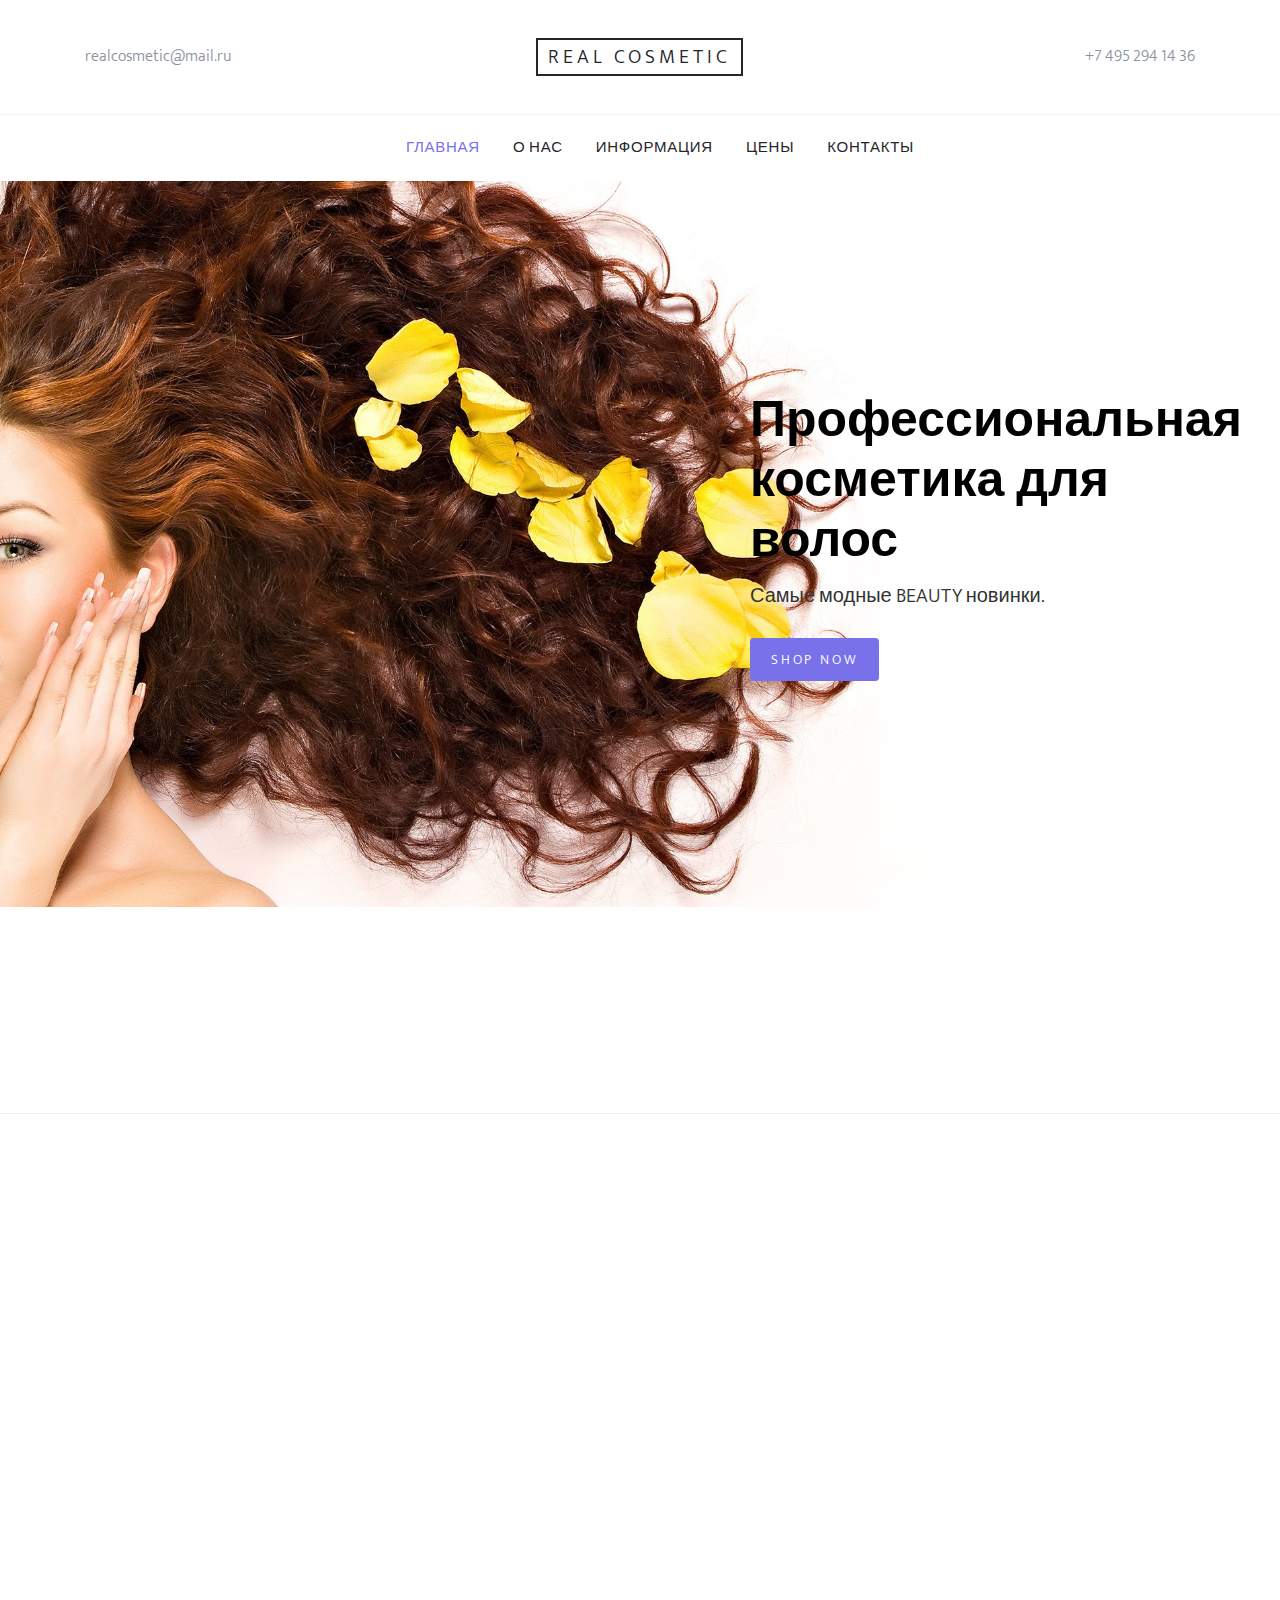
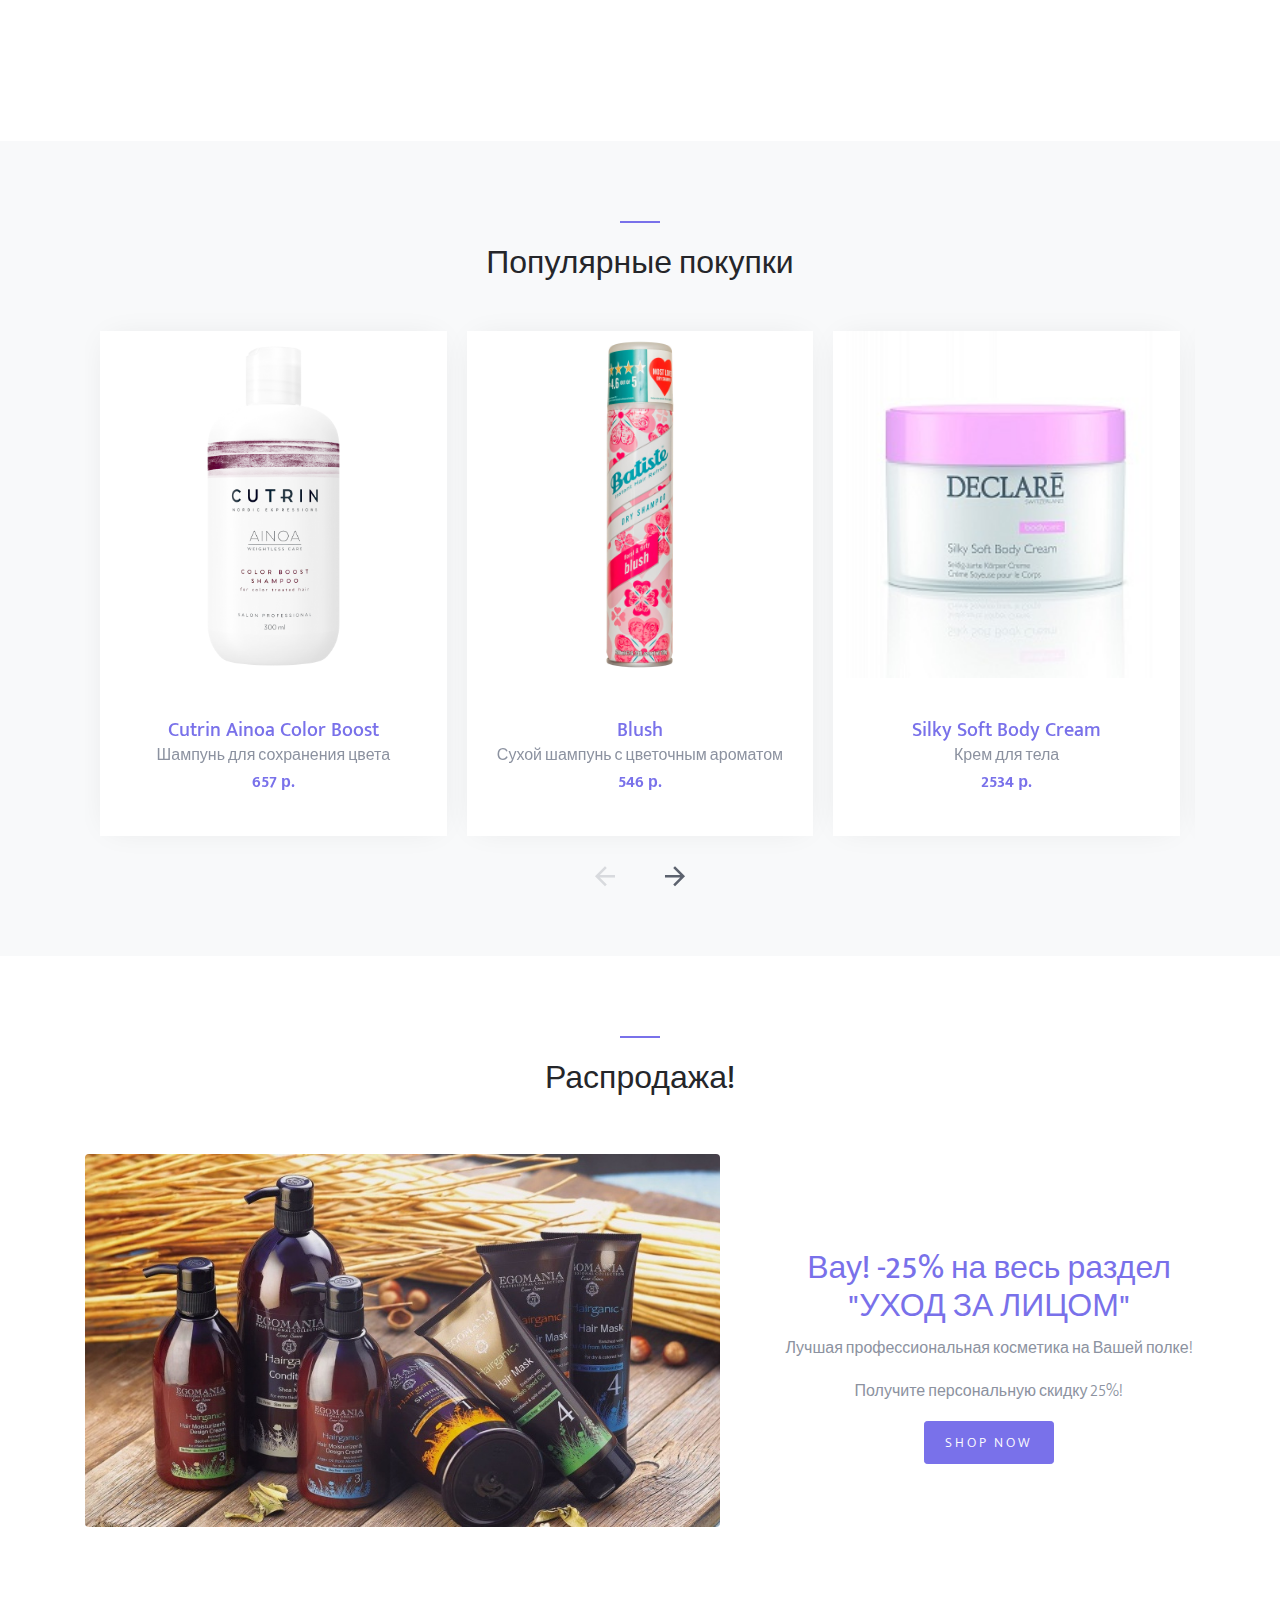
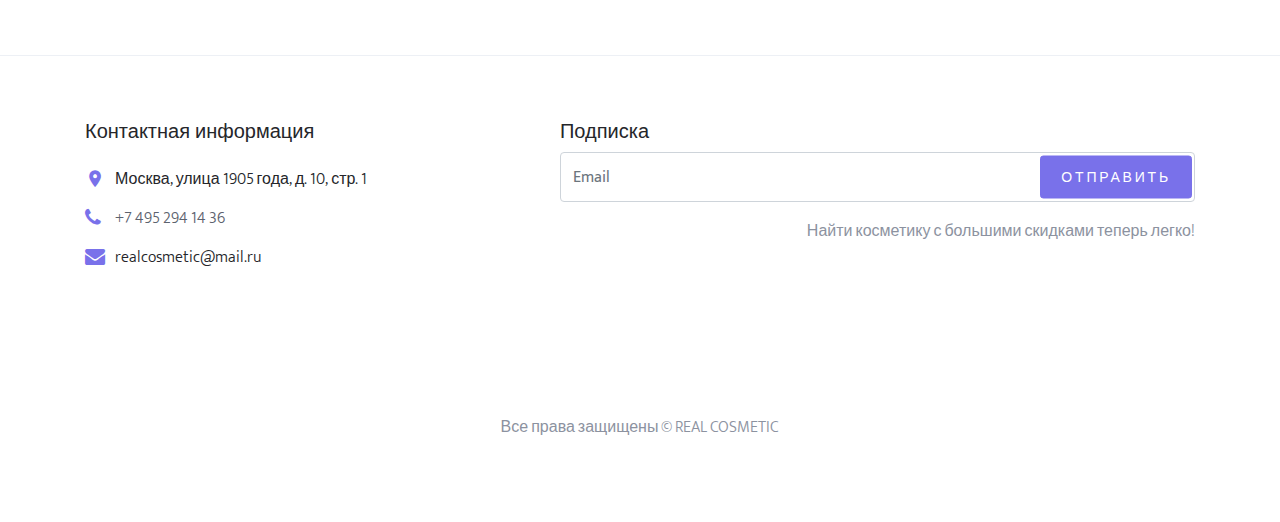
==== commit f54c5c90: "finish" ====
--- a/index.html
+++ b/index.html
@@ -67,6 +67,7 @@
               <a href="about.html">О нас</a>
             </li>
             <li><a href="info.html">Информация</a></li>
+            <li><a href="price.html">Цены</a></li>
             <li><a href="contact.html">Контакты</a></li>
           </ul>
         </div>
@@ -81,7 +82,7 @@
             <div class="intro-text text-center text-md-left">
               <p class="mb-4">Самые модные BEAUTY новинки. </p>
               <p>
-                <a href="#" class="btn btn-sm btn-primary">Shop Now</a>
+                <a href="price.html" class="btn btn-sm btn-primary">Shop Now</a>
               </p>
             </div>
           </div>
@@ -127,7 +128,7 @@
       <div class="container">
         <div class="row">
           <div class="col-sm-6 col-md-6 col-lg-4 mb-4 mb-lg-0" data-aos="fade" data-aos-delay="">
-            <a class="block-2-item" href="#">
+            <a class="block-2-item" href="price.html">
               <figure class="image">
                 <img src="images/women.jpg" alt="" class="img-fluid">
               </figure>
@@ -138,7 +139,7 @@
             </a>
           </div>
           <div class="col-sm-6 col-md-6 col-lg-4 mb-5 mb-lg-0" data-aos="fade" data-aos-delay="100">
-            <a class="block-2-item" href="#">
+            <a class="block-2-item" href="price.html">
               <figure class="image">
                 <img src="images/children.jpg" alt="" class="img-fluid">
               </figure>
@@ -149,7 +150,7 @@
             </a>
           </div>
           <div class="col-sm-6 col-md-6 col-lg-4 mb-5 mb-lg-0" data-aos="fade" data-aos-delay="200">
-            <a class="block-2-item" href="#">
+            <a class="block-2-item" href="price.html">
               <figure class="image">
                 <img src="images/men.jpg" alt="" class="img-fluid">
               </figure>
@@ -252,9 +253,9 @@
           </div>
           <div class="col-md-12 col-lg-5 text-center pl-md-5">
             <h2><a href="#">Вау! -25% на весь раздел "УХОД ЗА ЛИЦОМ"</a></h2>
-            <p class="mb-4">Лучшая профессиональная косметика на Вашей полке!</p>
+            <p>Лучшая профессиональная косметика на Вашей полке!</p>
             <p>Получите персональную скидку 25%!</p>
-            <p><a href="#" class="btn btn-primary btn-sm">Shop Now</a></p>
+            <p><a href="price.html" class="btn btn-primary btn-sm">Shop Now</a></p>
           </div>
         </div>
       </div>
@@ -263,7 +264,7 @@
     <footer class="site-footer border-top">
       <div class="container">
         <div class="row">
-          <div class="col-md-6 col-lg-4">
+          <div class="col-md-12 col-lg-4">
             <div class="block-5 mb-5">
               <h3 class="footer-heading mb-4">Контактная информация</h3>
               <ul class="list-unstyled">
@@ -273,14 +274,17 @@
               </ul>
             </div>
           </div>
-          <div class="block-7 col-md-6 col-lg-8">
-            <form action="#" method="post">
+          <div class="col-lg-1">
+          </div>
+          <div class="block-7 col-md-12 col-lg-7">
+            <form>
               <h3 class="footer-heading">Подписка</h3>
               <div class="form-group">
                 <input type="text" class="form-control py-4" id="email_subscribe" placeholder="Email">
-                <input type="submit" class="btn btn-sm btn-primary" value="Отправить">
+                <input type="button" class="btn btn-sm btn-primary" value="Отправить">
               </div>
             </form>
+            <p class="mt-3 text-right">Найти косметику с большими скидками теперь легко!</p>
           </div>
         </div>
         <div class="row pt-5 mt-5 text-center">
--- a/css/style.css
+++ b/css/style.css
@@ -19,6 +19,10 @@
   transition: .3s all ease; }
   a:hover {
     text-decoration: none; }
+
+tr {
+  border-top: 1px solid #edf0f5;
+}
 
 .text-black {
   color: #000; }
